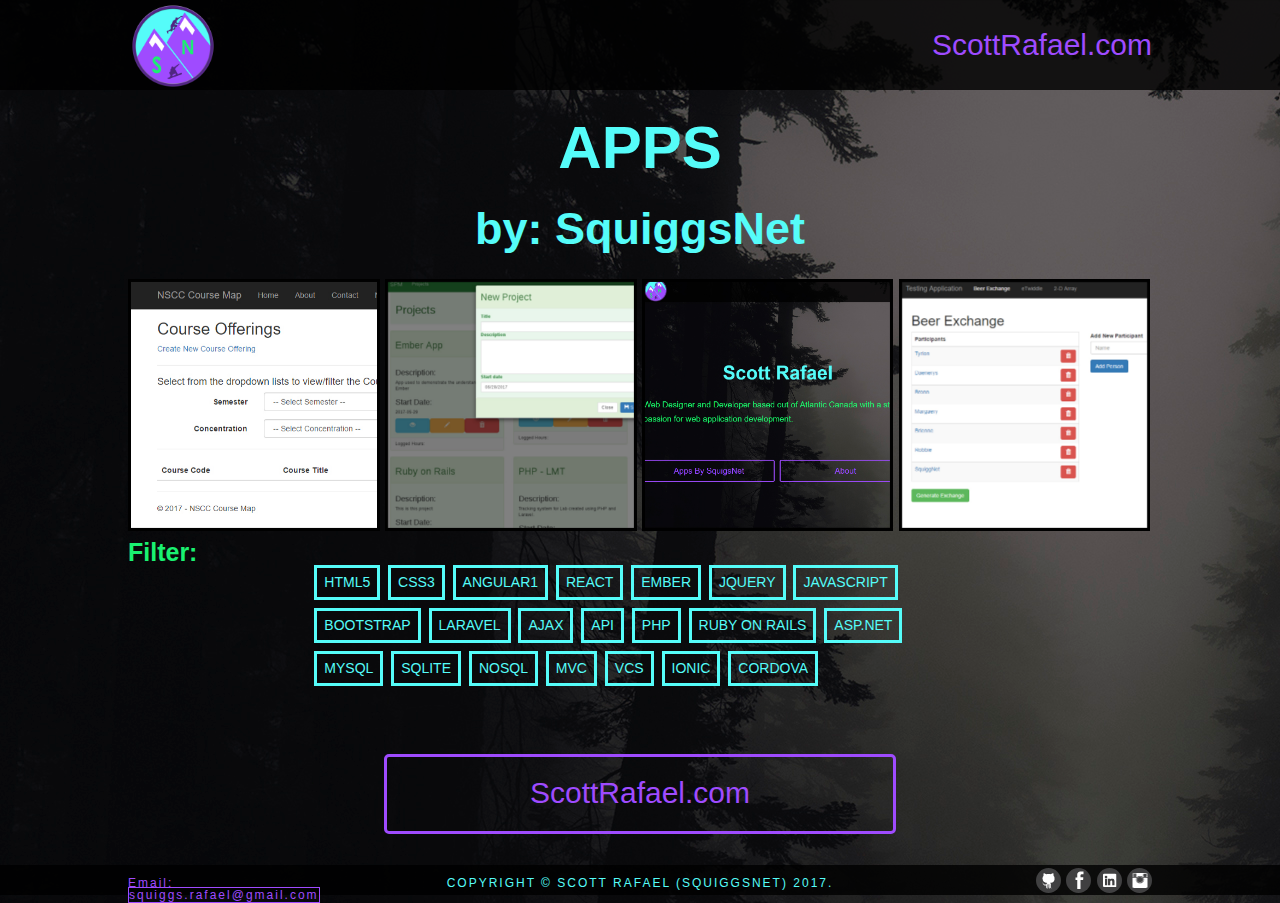
==== apps/index.html @ fa458258 "Apps.squiggs.net on track" ====
<!doctype html>
<html class="no-js" lang="en-CA">
    <head>
        <meta charset="utf-8">
        <meta http-equiv="x-ua-compatible" content="ie=edge">
        <title>Scott Rafael - SquiggsNet</title>
        <meta name="description" content="portfolio web application development design atlantic canada squiggsnet">
        <meta name="viewport" content="width=device-width, initial-scale=1">
        <!--        insert fonts here           -->
        <link rel="stylesheet" href="css/normalize.css">
        <link rel="stylesheet" href="css/styles.css">
		
		<script src="js/vendor/jquery-1.12.0.min.js"></script>
        <script src="js/vendor/modernizr-2.8.3.min.js"></script>
    </head>
    <body class="whole">
        <!--[if lt IE 8]>
            <p class="browserupgrade">You are using an <strong>outdated</strong> browser. Please <a href="http://browsehappy.com/">upgrade your browser</a> to improve your experience.</p>
        <![endif]-->

        <!-- Add your site or application content here -->
        <div class="wrapper">
			<header id="homeHead" class="whole">
				<div id="topNav" class="whole">
					<div class="content">
						<div id="logo"><a href="index.html"><img src="images/SquiggsNet_Logo.png"></a></div>
						<nav class="head">
							<ul>
								<li class="last"><a href="http://portfolio.scottrafael.com/">ScottRafael.com</a></li>
							 </ul>
						</nav>
					</div>
				</div>
			</header>
		
			<section class="content">
				<div class="whole">
					<h1>APPS</h1>
					<h2>by: SquiggsNet</h2>

					<div class="app_screenshot">
						<img class="ss html5 angular1 jquery bootstrap api asp mysql mvc vcs ionic cordova" src="images/nscc_course_map_app.jpg" alt="NSCC Course Map App Screenshot">
							<div class="app_text whole">
								<h1>NSCC Course Map App</h1>
								<form action="http://scottrafaelnscccoursemap.azurewebsites.net">
									<button type="submit">App</button>
								</form>
								<form action="#">
									<button type="submit">Code</button>
								</form>
								<form action="course_map.html">
									<button type="submit">About</button>
								</form>
							</div>
					</div>

					<div class="app_screenshot">
						<img class="ss html5 css3 jquery bootstrap ruby sqlite mvc" src="images/project_management_app.jpg" alt="Project Management App Screenshot">
							<div class="app_text whole">
								<h1>Project Management App</h1>
								<form action="http://spm.squiggs.net">
									<button type="submit">App</button>
								</form>
								<form action="#">
									<button type="submit">Code</button>
								</form>
								<form action="project_manager.html">
									<button type="submit">About</button>
								</form>
							</div>
					</div>

					<div class="app_screenshot">
						<img class="ss html5 css3 jquery vcs" src="images/portfolio_app.jpg" alt="Portfolio Screenshot">
							<div class="app_text whole">
								<h1>Portfolio - Scott Rafael</h1>
								<form action="http://portfolio.scottrafael.com">
									<button type="submit">App</button>
								</form>
								<form action="https://github.com/SquiggsNet/Portfolio">
									<button type="submit">Code</button>
								</form>
								<form action="portfolio.html">
									<button type="submit">About</button>
								</form>
							</div>
					</div>

					<div class="app_screenshot no_marg">
						<img class="ss html5 ember jquery bootstrap nosql vcs" src="images/ember_test_app.jpg" alt="Ember Test App Screenshot">
							<div class="app_text whole">
								<h1>Concept Test App</h1>
								<form action="http://test.squiggs.net/">
									<button type="submit">App</button>
								</form>							
								<form action="https://github.com/SquiggsNet/testApp">	
									<button type="submit">Code</button>
								</form>
								<form action="ember_test.html">
									<button type="submit">About</button>
								</form>
							</div>
					</div>

					<div>
						<h3>Filter:</h3>
						<ul id="filter">
							<li id="html5">HTML5</li>
							<li id="css3">CSS3</li>
							<li id="angular1">ANGULAR1</li>
							<li id="react">REACT</li>
							<li id="ember">EMBER</li>
							<li id="jquery">JQUERY</li>
							<li id="javascript">JAVASCRIPT</li>
							<li id="bootstrap">BOOTSTRAP</li>
							<li id="laravel">LARAVEL</li>
							<li id="ajax">AJAX</li>
							<li id="api">API</li>
							<li id="php">PHP</li>
							<li id="rubyrails">RUBY ON RAILS</li>
							<li id="asp">ASP.NET</li>
							<li id="mysql">MYSQL</li>
							<li id="sqlite">SQLITE</li>
							<li id="nosql">NOSQL</li>
							<li id="mvc">MVC</li>
							<li id="vcs">VCS</li>
							<li id="ionic">IONIC</li>
							<li id="cordova">CORDOVA</li>
						</ul>
					</div>
				</div>
				<div id="buttons">
					<form action="http://portfolio.scottrafael.com/">
						<button type="submit" class="whole">ScottRafael.com</button>
					</form>
				</div>
			</section>
		</div>
		<footer>
			<div  class="content">
				<div class="quarter" id="email">
					<p>Email: <a href="mailto:squiggs.rafael@gmail.com">squiggs.rafael@gmail.com</a></p>
				</div>

				<div class="half" id="copy">
					<p>COPYRIGHT &copy; SCOTT RAFAEL (SQUIGGSNET) 2017.</p>
				</div>

				<nav class="quarter last" id="sprites">
					<ul>
						<li class="github"><a href="https://github.com/SquiggsNet"><span>GitHub</span></a></li>
						<li class="facebook"><a href="https://www.facebook.com/Squiggs86"><span>Facebook</span></a></li>
						<li class="linkedin"><a href="https://www.linkedin.com/in/scott-rafael-90780a128"><span>LinkedIn</span></a></li>
						<li class="instagram"><a href="https://www.instagram.com/squiggsnet/?hl=en"><span>Instagram</span></a></li>
					</ul>
				</nav>
			</div>
		</footer>
		<script src="js/scripts.js"></script>			
    </body>
</html>
---- apps/css/styles.css ----
.whole, .half, .third, .third-x2, .quarter, .quarter-x3, .sixth, .twelveth{ 
	float:left;
	padding:0;
	margin: 0 2% 0 0;
} 

.last { margin-right:0;
		padding-right: 0 !important;} 
 
.whole { width: 100%; margin:0;} 

.half { width: 49%; } 
 
.third { width: 32%; } .third-x2 { width: 64%; } 
 
.quarter { width: 23.5%; } .quarter-x3 { width: 74.5% } 
 
.sixth { width: 15%; } .sixth-x5 { width: 83%; }

.twelveth { width: 5.4%; }

html, body {
	height: 100%;
	margin: 0;
}

body {    
	background: url(../images/bg_one.jpg);
    background-size: 2296px 1532px;
    background-repeat: no-repeat;
	background-color: rgb(17,17,17); 
	line-height: 1.75;
	font-size:30px;
    color: rgb(26,241,113);
}

.wrapper {
  min-height: calc(100vh - 35px);
}

footer{
  height: 35px;
}

.content{
	width: 80%; margin: 0 auto;
}

#logo img{
	float: left;
	width: 90px;
	padding-top: 15px;
}

#topNav{
    background-color: rgba(0,0,0,0.8);
    height: 90px;
    width: 100%;
}

nav.head{
    margin-top: -44px;
	text-align: right;
}

nav.head ul li {
	font-size: 30px;
   	display: inline-block;
   	list-style: none;
   	padding-right: 50px;	
   	padding-top:33px;
}

nav.head ul li a{
	color: rgb(159,75,255);
	transition: all .5s;
	text-decoration: none;
}

nav.head ul li a:hover{
	color: rgba(0,0,0,0.9);
	background-color: rgb(159,75,255);
	padding-top: 28px;
	padding-bottom: 28px;
	padding-left: 10px;
	padding-right: 10px;
}

nav.head li.icon {display: none;}

h1 {
	text-align: center;
	font-size: 60px;
	color: rgb(85,252,249);
	margin-top: 5px;
	margin-bottom: 0px;
}

h2{
	text-align: center;
	font-size: 45px;
	color: rgb(85,252,249);
	margin-top: -10px;
	margin-bottom: 10px;
}

h3 {
	font-size: 25px;
}

#buttons {
	margin: auto;
    width: 50%;
    padding: 10px;
}

button{
	background-color: transparent;
    transition: all .5s;
	color: rgb(159,75,255);
	height: 80px;
	border: solid rgb(159,75,255) 3px;
	border-radius: 5px;
	margin-top: 10px;
	margin-left: 25%;
}

button:hover{
	color: rgba(0,0,0,0.9);
	background-color: rgb(159,75,255);
}

.app_screenshot {
	position: relative;
	background-color: rgb(0,0,0);
	width: 24%;
	padding: 3px;
	margin: 0;
	margin-right: 0.5%;
	float: left;
}

.app_screenshot h1 {
	margin: -12% 20px 15% 20px;
	text-align: left;
	font-size: 13px;
}

.app_screenshot button{
	width: 50%;
	height: 50px;
	background-color: rgb(17,17,17);
}

.app_screenshot button:hover{
	color: rgba(0,0,0,0.9);
	background-color: rgb(159,75,255);
}

.ss {
	opacity: 1;
	display: block;
	width: 100%;
	height: auto;
	transition: .5s ease;
	backface-visibility: hidden;
}

.app_text {
	transition: .5s ease;
	opacity: 0;
	position: absolute;
	top: 50%;
	left: 50%;
	transform: translate(-50%, -50%);
	-ms-transform: translate(-50%, -50%);
	font-size: 20px;
}

.app_screenshot:hover .ss {
	opacity: 0.3;
}

.app_screenshot:hover .app_text {
	opacity: 1;
}

#filter {
	margin: auto;
	margin-top: -45px;
	margin-bottom: 50px;
    width: 64%;
    padding: 10px;
	font-size: 14px;
	line-height: 15px;
	color: rgb(85,252,249);
}

#filter li {
   	display: inline-block;
   	list-style: none;
   	padding: 7px;
	transition: all .5s;
	border: solid rgb(85,252,249) 3px;
	margin-left: 2px;
	margin-right: 2px;
	margin-bottom: 8px;
}

#filter li:hover {
	color: rgba(0,0,0,0.9);
	background-color: rgb(85,252,249);
}

/*#filter li a{
	color: rgb(159,75,255);
	transition: all .5s;
	text-decoration: none;
}*/

/*#filter li a:hover{
	color: rgba(0,0,0,0.9);
	background-color: rgb(159,75,255);
	padding-top: 28px;
	padding-bottom: 28px;
	padding-left: 10px;
	padding-right: 10px;
}*/

/*.app_screenshot {
	width: 300px;
	height: 300px;
}*/

.about p{
	margin-top: 0;
	font-size: 20px;
	padding: 0 20px 20px 20px; 
}

.about_info{
	background-color: rgba(0,0,0,0.7);
	border-radius: 10px;
	/*border: solid rgb(159,75,255) 1px;*/
}

#a_coding{
	display: none;
}

#a_squiggsnet{
	display: block;
}

#a_skills{
	display: none;
}

#a_interests{
	display: none;
}

#home_image {
	padding-top: 100px;
	float: right;
}

.about #buttons {
	margin-top: -100px;	
}

footer{
	background-color: rgba(0,0,0,0.8);
	height: 30px;
	font-size: 12px;
	letter-spacing: 2px;
    line-height: 1;
}

#email a {
	color: rgb(159,75,255);
	text-decoration: none;
	border: solid rgb(159,75,255) 1px;
}

#email a:hover {
	color: rgba(0,0,0,0.9);
	background-color: rgb(159,75,255);
}

#email {
	color: rgb(159,75,255);
	float: left;
}

#copy{
	color: rgb(85,252,249);
	text-align:center;
}

#email > p, #copy > p {
	margin-bottom: 0;
}

footer nav{
	float: right !important;
    padding: 0;
    margin: 0 !important;
    padding-left: 0px;
}

footer nav ul{
	float: right;
	margin-top: 0;
    padding-top: 2.5px;
	margin-bottom: 0;
}

footer nav ul li {
   display: block;
   list-style:none;
    line-height: 2.5;
}

#sprites li { 
	width: 25px;
	height: 25px;
	display: inline-block;
	background-color: #eee;
	background-image: url(../images/social_icons.png);
	background-repeat: no-repeat;
	-webkit-border-radius: 42px;
	-moz-border-radius: 42px;
	border-radius: 42px; 
}

#sprites li span{
	visibility: hidden;
}

.github{background-position: -75px -7px;}
.github:hover{background-position: -75px -41px;}
.github:active{background-position: -75px -41px;}

.facebook{background-position: -40px -7px;}
.facebook:hover{background-position: -40px -41px;}
.facebook:active{background-position: -40px -41px;}

.linkedin{background-position: -109px -7px;}
.linkedin:hover{background-position: -109px -41px;}
.linkedin:active{background-position: -109px -41px;}

.instagram{background-position: -6.5px -7px;}
.instagram:hover{background-position: -6.5px -41px;}
.instagram:active{background-position: -6.5px -41px;}

.no_marg {
	margin: 0px;
}
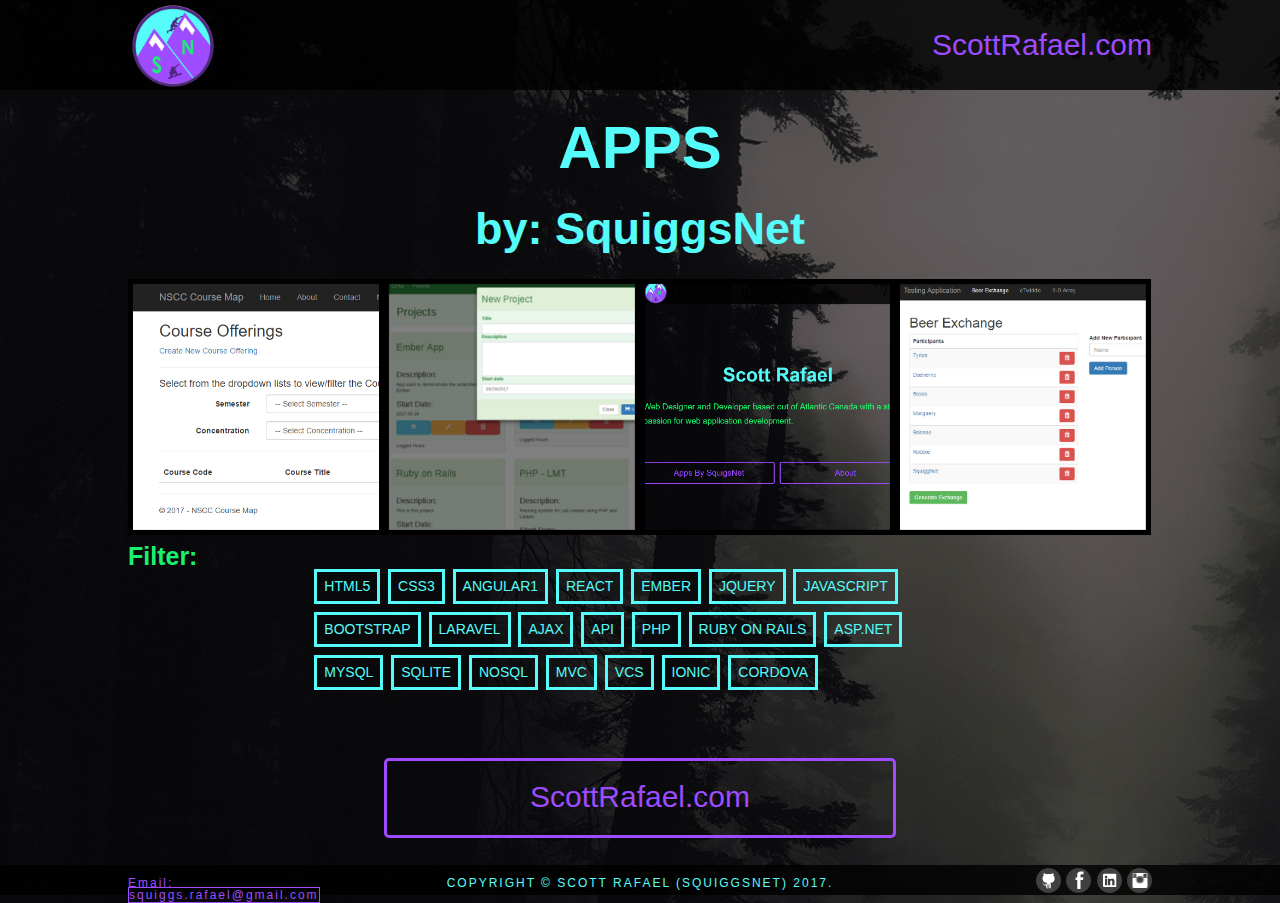
==== commit 6486fc74: "home page done - needs font and responsive." ====
--- a/apps/index.html
+++ b/apps/index.html
@@ -26,7 +26,7 @@
 						<div id="logo"><a href="index.html"><img src="images/SquiggsNet_Logo.png"></a></div>
 						<nav class="head">
 							<ul>
-								<li class="last"><a href="http://portfolio.scottrafael.com/">ScottRafael.com</a></li>
+								<li class="last"><a href="http://scottrafael.com/">ScottRafael.com</a></li>
 							 </ul>
 						</nav>
 					</div>
@@ -74,7 +74,7 @@
 						<img class="ss html5 css3 jquery vcs" src="images/portfolio_app.jpg" alt="Portfolio Screenshot">
 							<div class="app_text whole">
 								<h1>Portfolio - Scott Rafael</h1>
-								<form action="http://portfolio.scottrafael.com">
+								<form action="http://scottrafael.com">
 									<button type="submit">App</button>
 								</form>
 								<form action="https://github.com/SquiggsNet/Portfolio">
@@ -130,7 +130,7 @@
 					</div>
 				</div>
 				<div id="buttons">
-					<form action="http://portfolio.scottrafael.com/">
+					<form action="http://scottrafael.com/">
 						<button type="submit" class="whole">ScottRafael.com</button>
 					</form>
 				</div>
--- a/apps/css/styles.css
+++ b/apps/css/styles.css
@@ -134,9 +134,9 @@
 	position: relative;
 	background-color: rgb(0,0,0);
 	width: 24%;
-	padding: 3px;
+	padding: 5px;
 	margin: 0;
-	margin-right: 0.5%;
+	margin-right: 0;
 	float: left;
 }
 
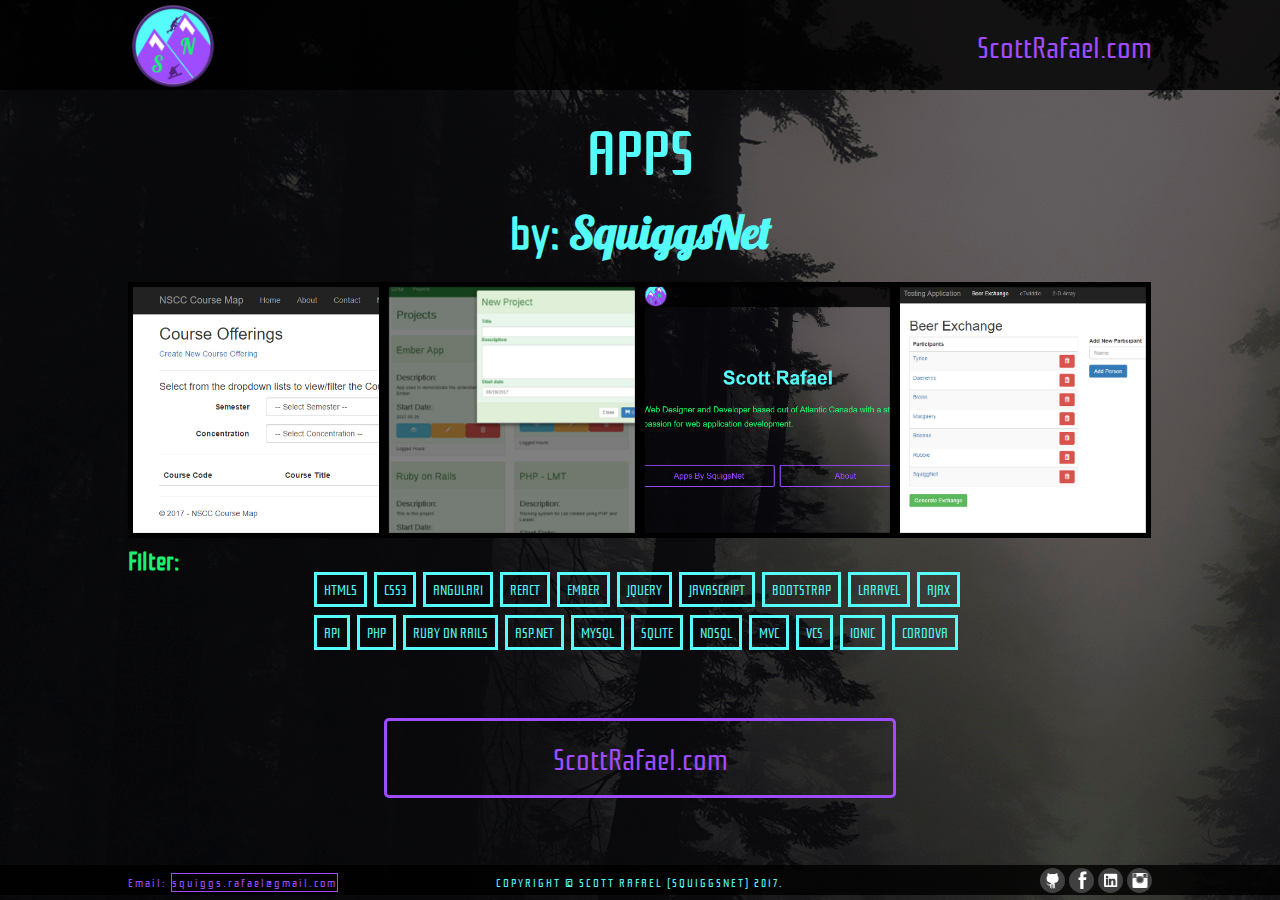
==== commit 499c4580: "rev 1 complete (needs mobile styling)" ====
--- a/apps/index.html
+++ b/apps/index.html
@@ -7,6 +7,7 @@
         <meta name="description" content="portfolio web application development design atlantic canada squiggsnet">
         <meta name="viewport" content="width=device-width, initial-scale=1">
         <!--        insert fonts here           -->
+		<link href="https://fonts.googleapis.com/css?family=Lobster|Rationale" rel="stylesheet">
         <link rel="stylesheet" href="css/normalize.css">
         <link rel="stylesheet" href="css/styles.css">
 		
@@ -36,7 +37,7 @@
 			<section class="content">
 				<div class="whole">
 					<h1>APPS</h1>
-					<h2>by: SquiggsNet</h2>
+					<h2>by: <span  class="by_SN">SquiggsNet</span></h2>
 
 					<div class="app_screenshot">
 						<img class="ss html5 angular1 jquery bootstrap api asp mysql mvc vcs ionic cordova" src="images/nscc_course_map_app.jpg" alt="NSCC Course Map App Screenshot">
--- a/apps/css/styles.css
+++ b/apps/css/styles.css
@@ -32,6 +32,11 @@
 	line-height: 1.75;
 	font-size:30px;
     color: rgb(26,241,113);
+  font-family: 'Rationale', sans-serif;
+}
+
+.by_SN{
+  font-family: 'Lobster', cursive;
 }
 
 .wrapper {
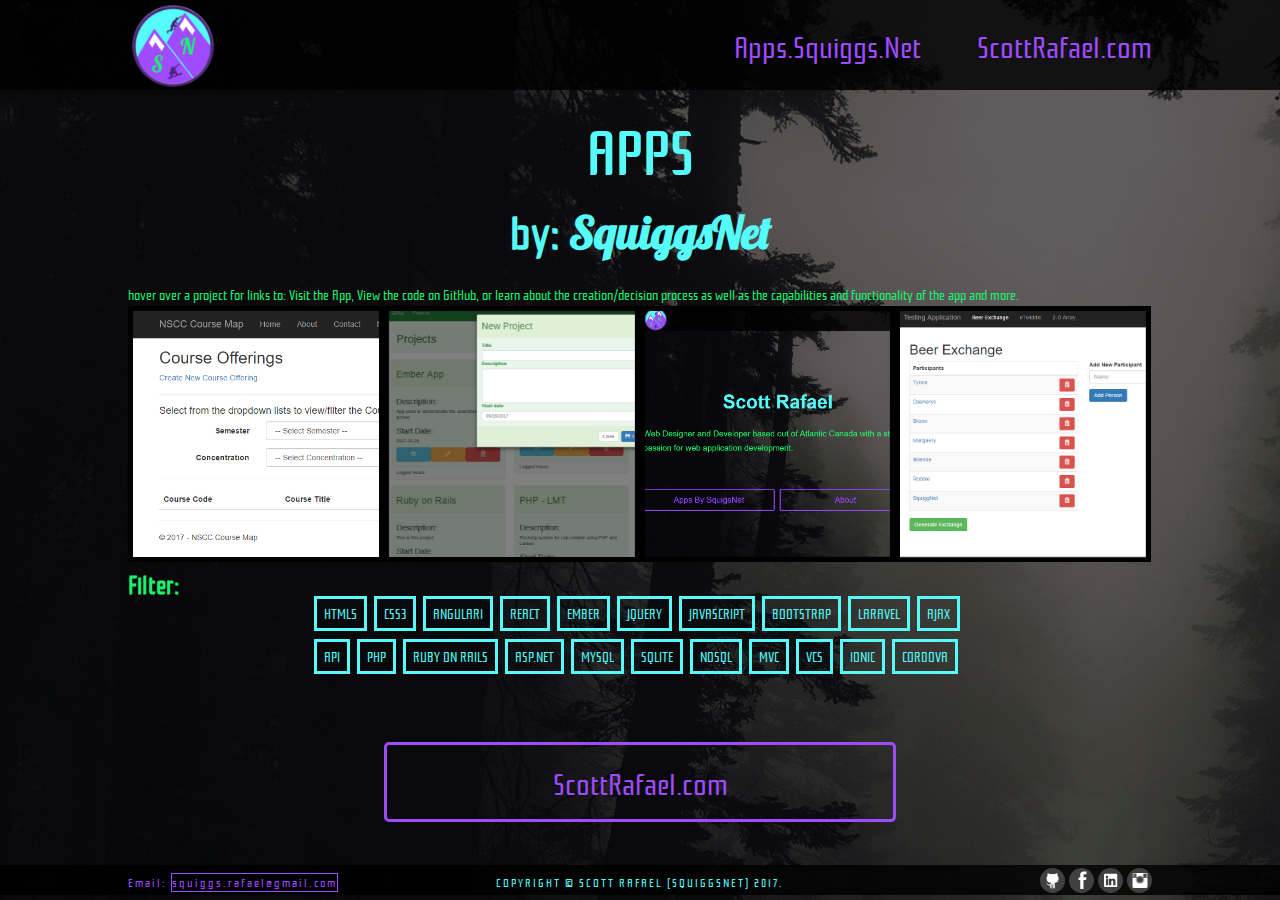
==== commit f90cfb1b: "added code for google analytics" ====
--- a/apps/index.html
+++ b/apps/index.html
@@ -13,6 +13,17 @@
 		
 		<script src="js/vendor/jquery-1.12.0.min.js"></script>
         <script src="js/vendor/modernizr-2.8.3.min.js"></script>
+
+		<script>
+			(function(i,s,o,g,r,a,m){i['GoogleAnalyticsObject']=r;i[r]=i[r]||function(){
+			(i[r].q=i[r].q||[]).push(arguments)},i[r].l=1*new Date();a=s.createElement(o),
+			m=s.getElementsByTagName(o)[0];a.async=1;a.src=g;m.parentNode.insertBefore(a,m)
+			})(window,document,'script','https://www.google-analytics.com/analytics.js','ga');
+
+			ga('create', 'UA-102603759-2', 'auto');
+			ga('send', 'pageview');
+
+		</script>
     </head>
     <body class="whole">
         <!--[if lt IE 8]>
@@ -27,6 +38,7 @@
 						<div id="logo"><a href="index.html"><img src="images/SquiggsNet_Logo.png"></a></div>
 						<nav class="head">
 							<ul>
+								<li><a href="http://apps.squiggs.net/">Apps.Squiggs.Net</a></li>
 								<li class="last"><a href="http://scottrafael.com/">ScottRafael.com</a></li>
 							 </ul>
 						</nav>
@@ -38,6 +50,7 @@
 				<div class="whole">
 					<h1>APPS</h1>
 					<h2>by: <span  class="by_SN">SquiggsNet</span></h2>
+					<p class="disclaimer">hover over a project for links to: Visit the App, View the code on GitHub, or learn about the creation/decision process as well as the capabilities and functionality of the app and more.</p>
 
 					<div class="app_screenshot">
 						<img class="ss html5 angular1 jquery bootstrap api asp mysql mvc vcs ionic cordova" src="images/nscc_course_map_app.jpg" alt="NSCC Course Map App Screenshot">
@@ -46,7 +59,7 @@
 								<form action="http://scottrafaelnscccoursemap.azurewebsites.net">
 									<button type="submit">App</button>
 								</form>
-								<form action="#">
+								<form action="https://github.com/SquiggsNet/ASP.NETLessons/tree/master/ScottRafael_NSCCCourseMap">
 									<button type="submit">Code</button>
 								</form>
 								<form action="course_map.html">
@@ -62,7 +75,7 @@
 								<form action="http://spm.squiggs.net">
 									<button type="submit">App</button>
 								</form>
-								<form action="#">
+								<form action="https://github.com/SquiggsNet/ProjectManagement">
 									<button type="submit">Code</button>
 								</form>
 								<form action="project_manager.html">
--- a/apps/css/styles.css
+++ b/apps/css/styles.css
@@ -111,6 +111,11 @@
 
 h3 {
 	font-size: 25px;
+}
+
+.disclaimer {
+	margin: 0;
+	font-size: 14px;
 }
 
 #buttons {
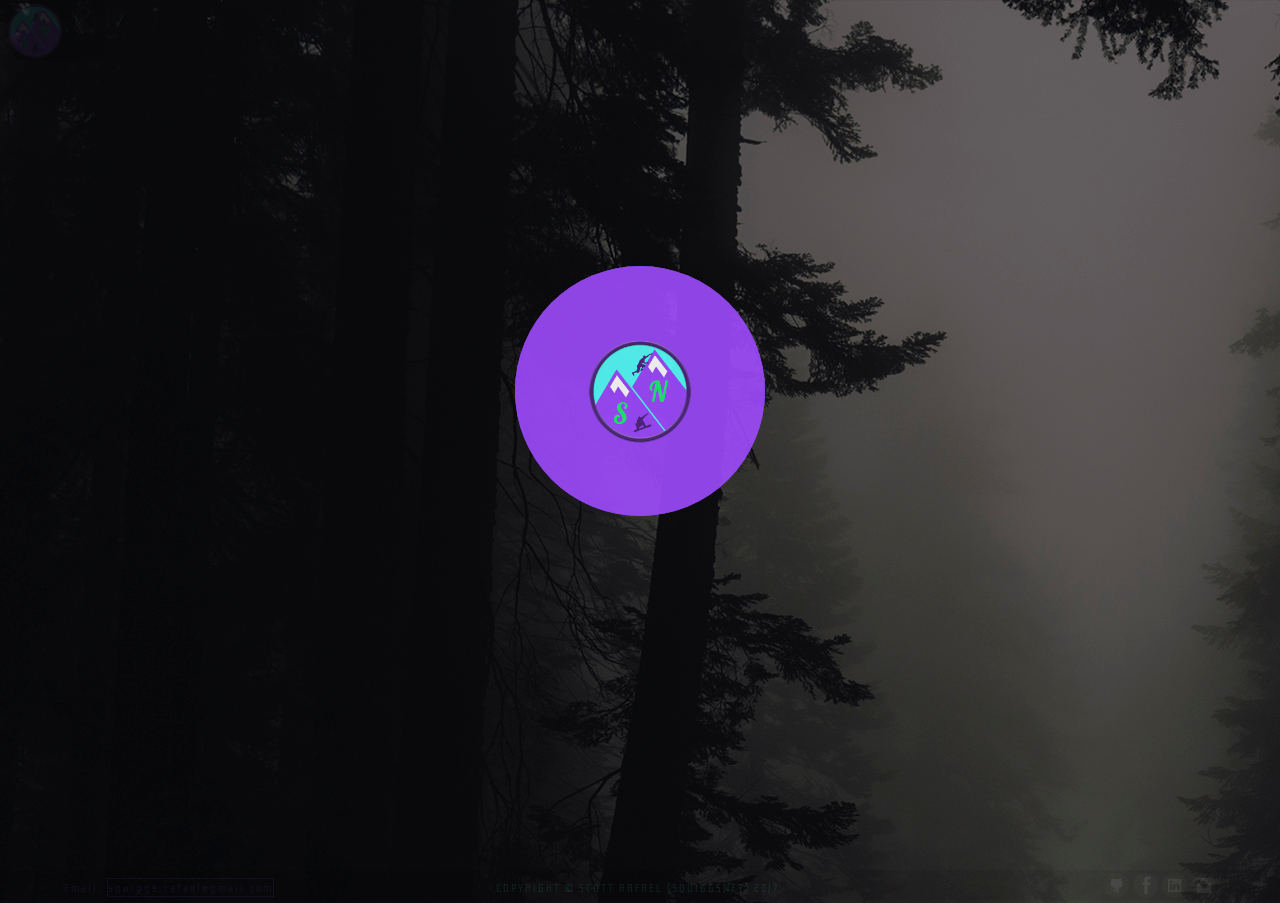
==== commit 28592044: "fixed minor issues with smaller screen sizes/ mobile" ====
--- a/apps/index.html
+++ b/apps/index.html
@@ -8,9 +8,12 @@
         <meta name="viewport" content="width=device-width, initial-scale=1">
         <!--        insert fonts here           -->
 		<link href="https://fonts.googleapis.com/css?family=Lobster|Rationale" rel="stylesheet">
-        <link rel="stylesheet" href="css/normalize.css">
-        <link rel="stylesheet" href="css/styles.css">
+        
+		<link rel="stylesheet" href="css/normalize.css">
+        <link rel="stylesheet" href="css/main_styles.css">
 		
+		<link rel="shortcut icon" href="images/SquiggsNet_Logo.png" type="image/x-icon" />
+
 		<script src="js/vendor/jquery-1.12.0.min.js"></script>
         <script src="js/vendor/modernizr-2.8.3.min.js"></script>
 
@@ -30,146 +33,156 @@
             <p class="browserupgrade">You are using an <strong>outdated</strong> browser. Please <a href="http://browsehappy.com/">upgrade your browser</a> to improve your experience.</p>
         <![endif]-->
 
-        <!-- Add your site or application content here -->
-        <div class="wrapper">
-			<header id="homeHead" class="whole">
-				<div id="topNav" class="whole">
-					<div class="content">
-						<div id="logo"><a href="index.html"><img src="images/SquiggsNet_Logo.png"></a></div>
-						<nav class="head">
-							<ul>
-								<li><a href="http://apps.squiggs.net/">Apps.Squiggs.Net</a></li>
-								<li class="last"><a href="http://scottrafael.com/">ScottRafael.com</a></li>
-							 </ul>
-						</nav>
+		<div class="wrapper" id="body">
+			<!-- Add your site or application content here -->
+			<div class="wrapper">
+				<header id="homeHead" class="whole">
+					<div id="topNav" class="whole">
+						<div class="content">
+							<div id="logo"><a href="index.html"><img src="images/SquiggsNet_Logo.png"></a></div>
+							<nav class="head">
+								<ul>
+									<li><a href="http://apps.squiggs.net/">Apps.Squiggs.Net</a></li>
+									<li class="last"><a href="http://scottrafael.com/">ScottRafael.com</a></li>
+								</ul>
+							</nav>
+						</div>
+					</div>
+				</header>
+			
+				<section class="content">
+					<div class="whole">
+						<h1>APPS</h1>
+						<h2>by: <span  class="by_SN">SquiggsNet</span></h2>
+						<p class="disclaimer desktop">*hover over a project for links to: Visit the App, View the code on GitHub, or learn about the creation/decision process as well as the capabilities/functionality of the app and more.</p>
+						<p class="disclaimer mobile">*Swipe projects left or right to navigate through projects. Select a project to learn more, view code, or interact with the site itself.</p>
+
+						<div class="app_screenshot">
+							<img class="ss html5 angular1 jquery bootstrap api asp mysql mvc vcs ionic cordova" src="images/nscc_course_map_app.jpg" alt="NSCC Course Map App Screenshot">
+								<div class="app_text whole">
+									<h1>NSCC Course Map App</h1>
+									<form action="http://scottrafaelnscccoursemap.azurewebsites.net">
+										<button type="submit" class="desktop">App</button>
+									</form>
+									<form action="https://github.com/SquiggsNet/ASP.NETLessons/tree/master/ScottRafael_NSCCCourseMap">
+										<button type="submit" class="desktop">Code</button>
+									</form>
+									<form action="course_map.html">
+										<button type="submit">About</button>
+									</form>
+								</div>
+						</div>
+
+						<div class="app_screenshot">
+							<img class="ss html5 css3 jquery bootstrap ruby sqlite mvc" src="images/project_management_app.jpg" alt="Project Management App Screenshot">
+								<div class="app_text whole">
+									<h1>Project Management App</h1>
+									<form action="http://spm.squiggs.net">
+										<button type="submit" class="desktop">App</button>
+									</form>
+									<form action="https://github.com/SquiggsNet/ProjectManagement">
+										<button type="submit" class="desktop">Code</button>
+									</form>
+									<form action="project_manager.html">
+										<button type="submit">About</button>
+									</form>
+								</div>
+						</div>
+
+						<div class="app_screenshot">
+							<img class="ss html5 css3 jquery vcs" src="images/portfolio_app.jpg" alt="Portfolio Screenshot">
+								<div class="app_text whole">
+									<h1>Portfolio - Scott Rafael</h1>
+									<form action="http://scottrafael.com">
+										<button type="submit" class="desktop">App</button>
+									</form>
+									<form action="https://github.com/SquiggsNet/Portfolio">
+										<button type="submit" class="desktop">Code</button>
+									</form>
+									<form action="portfolio.html">
+										<button type="submit">About</button>
+									</form>
+								</div>
+						</div>
+
+						<div class="app_screenshot no_marg drop">
+							<img class="ss html5 ember jquery bootstrap nosql vcs" src="images/ember_test_app.jpg" alt="Ember Test App Screenshot">
+								<div class="app_text whole">
+									<h1>Concept Test App</h1>
+									<form action="http://test.squiggs.net/">
+										<button type="submit" class="desktop">App</button>
+									</form>							
+									<form action="https://github.com/SquiggsNet/testApp">	
+										<button type="submit" class="desktop">Code</button>
+									</form>
+									<form action="ember_test.html">
+										<button type="submit">About</button>
+									</form>
+								</div>
+						</div>
+
+						<div>
+							<h3>Filter:</h3>
+							<ul id="filter">
+								<li id="html5">HTML5</li>
+								<li id="css3">CSS3</li>
+								<li id="angular1">ANGULAR1</li>
+								<li id="react">REACT</li>
+								<li id="ember">EMBER</li>
+								<li id="jquery">JQUERY</li>
+								<li id="javascript">JAVASCRIPT</li>
+								<li id="bootstrap">BOOTSTRAP</li>
+								<li id="laravel">LARAVEL</li>
+								<li id="ajax">AJAX</li>
+								<li id="api">API</li>
+								<li id="php">PHP</li>
+								<li id="rubyrails">RUBY ON RAILS</li>
+								<li id="asp">ASP.NET</li>
+								<li id="mysql">MYSQL</li>
+								<li id="sqlite">SQLITE</li>
+								<li id="nosql">NOSQL</li>
+								<li id="mvc">MVC</li>
+								<li id="vcs">VCS</li>
+								<li id="ionic">IONIC</li>
+								<li id="cordova">CORDOVA</li>
+							</ul>
+						</div>
+					</div>
+					<div id="buttons">
+						<form action="http://scottrafael.com/">
+							<button type="submit" class="whole" id="big_btn">ScottRafael.com</button>
+						</form>
+					</div>
+				</section>
+			</div>
+			<footer>
+				<div  class="content">
+					<div class="quarter" id="email">
+						<p>Email: <a href="mailto:squiggs.rafael@gmail.com">squiggs.rafael@gmail.com</a></p>
+					</div>
+					<nav class="quarter last" id="sprites">
+						<ul>
+							<li class="github"><a href="https://github.com/SquiggsNet"><span>GitHub</span></a></li>
+							<li class="facebook"><a href="https://www.facebook.com/Squiggs86"><span>Facebook</span></a></li>
+							<li class="linkedin"><a href="https://www.linkedin.com/in/scottrafael/"><span>LinkedIn</span></a></li>
+							<li class="instagram"><a href="https://www.instagram.com/squiggsnet/?hl=en"><span>Instagram</span></a></li>
+						</ul>
+					</nav>
+					<div class="half" id="copy">
+						<p>COPYRIGHT &copy; SCOTT RAFAEL (SQUIGGSNET) 2017.</p>
 					</div>
 				</div>
-			</header>
-		
-			<section class="content">
-				<div class="whole">
-					<h1>APPS</h1>
-					<h2>by: <span  class="by_SN">SquiggsNet</span></h2>
-					<p class="disclaimer">hover over a project for links to: Visit the App, View the code on GitHub, or learn about the creation/decision process as well as the capabilities and functionality of the app and more.</p>
-
-					<div class="app_screenshot">
-						<img class="ss html5 angular1 jquery bootstrap api asp mysql mvc vcs ionic cordova" src="images/nscc_course_map_app.jpg" alt="NSCC Course Map App Screenshot">
-							<div class="app_text whole">
-								<h1>NSCC Course Map App</h1>
-								<form action="http://scottrafaelnscccoursemap.azurewebsites.net">
-									<button type="submit">App</button>
-								</form>
-								<form action="https://github.com/SquiggsNet/ASP.NETLessons/tree/master/ScottRafael_NSCCCourseMap">
-									<button type="submit">Code</button>
-								</form>
-								<form action="course_map.html">
-									<button type="submit">About</button>
-								</form>
-							</div>
-					</div>
-
-					<div class="app_screenshot">
-						<img class="ss html5 css3 jquery bootstrap ruby sqlite mvc" src="images/project_management_app.jpg" alt="Project Management App Screenshot">
-							<div class="app_text whole">
-								<h1>Project Management App</h1>
-								<form action="http://spm.squiggs.net">
-									<button type="submit">App</button>
-								</form>
-								<form action="https://github.com/SquiggsNet/ProjectManagement">
-									<button type="submit">Code</button>
-								</form>
-								<form action="project_manager.html">
-									<button type="submit">About</button>
-								</form>
-							</div>
-					</div>
-
-					<div class="app_screenshot">
-						<img class="ss html5 css3 jquery vcs" src="images/portfolio_app.jpg" alt="Portfolio Screenshot">
-							<div class="app_text whole">
-								<h1>Portfolio - Scott Rafael</h1>
-								<form action="http://scottrafael.com">
-									<button type="submit">App</button>
-								</form>
-								<form action="https://github.com/SquiggsNet/Portfolio">
-									<button type="submit">Code</button>
-								</form>
-								<form action="portfolio.html">
-									<button type="submit">About</button>
-								</form>
-							</div>
-					</div>
-
-					<div class="app_screenshot no_marg">
-						<img class="ss html5 ember jquery bootstrap nosql vcs" src="images/ember_test_app.jpg" alt="Ember Test App Screenshot">
-							<div class="app_text whole">
-								<h1>Concept Test App</h1>
-								<form action="http://test.squiggs.net/">
-									<button type="submit">App</button>
-								</form>							
-								<form action="https://github.com/SquiggsNet/testApp">	
-									<button type="submit">Code</button>
-								</form>
-								<form action="ember_test.html">
-									<button type="submit">About</button>
-								</form>
-							</div>
-					</div>
-
-					<div>
-						<h3>Filter:</h3>
-						<ul id="filter">
-							<li id="html5">HTML5</li>
-							<li id="css3">CSS3</li>
-							<li id="angular1">ANGULAR1</li>
-							<li id="react">REACT</li>
-							<li id="ember">EMBER</li>
-							<li id="jquery">JQUERY</li>
-							<li id="javascript">JAVASCRIPT</li>
-							<li id="bootstrap">BOOTSTRAP</li>
-							<li id="laravel">LARAVEL</li>
-							<li id="ajax">AJAX</li>
-							<li id="api">API</li>
-							<li id="php">PHP</li>
-							<li id="rubyrails">RUBY ON RAILS</li>
-							<li id="asp">ASP.NET</li>
-							<li id="mysql">MYSQL</li>
-							<li id="sqlite">SQLITE</li>
-							<li id="nosql">NOSQL</li>
-							<li id="mvc">MVC</li>
-							<li id="vcs">VCS</li>
-							<li id="ionic">IONIC</li>
-							<li id="cordova">CORDOVA</li>
-						</ul>
-					</div>
-				</div>
-				<div id="buttons">
-					<form action="http://scottrafael.com/">
-						<button type="submit" class="whole">ScottRafael.com</button>
-					</form>
-				</div>
-			</section>
+			</footer>
 		</div>
-		<footer>
-			<div  class="content">
-				<div class="quarter" id="email">
-					<p>Email: <a href="mailto:squiggs.rafael@gmail.com">squiggs.rafael@gmail.com</a></p>
-				</div>
-
-				<div class="half" id="copy">
-					<p>COPYRIGHT &copy; SCOTT RAFAEL (SQUIGGSNET) 2017.</p>
-				</div>
-
-				<nav class="quarter last" id="sprites">
-					<ul>
-						<li class="github"><a href="https://github.com/SquiggsNet"><span>GitHub</span></a></li>
-						<li class="facebook"><a href="https://www.facebook.com/Squiggs86"><span>Facebook</span></a></li>
-						<li class="linkedin"><a href="https://www.linkedin.com/in/scott-rafael-90780a128"><span>LinkedIn</span></a></li>
-						<li class="instagram"><a href="https://www.instagram.com/squiggsnet/?hl=en"><span>Instagram</span></a></li>
-					</ul>
-				</nav>
+		<!--https://codepen.io/wuxifinger/pen/grjkBZ				-->
+		<div class="loader">
+			<div class="bounce1"></div>
+			<div class="bounce2"></div>
+			<div class="bounce3"></div>
+			<div class="logo">
+				<img src="images/SquiggsNet_Logo.png" alt="" />
 			</div>
-		</footer>
+		</div> 
 		<script src="js/scripts.js"></script>			
     </body>
 </html>
--- a/apps/css/main_styles.css
+++ b/apps/css/main_styles.css
@@ -0,0 +1,682 @@
+.whole, .half, .third, .third-x2, .quarter, .quarter-x3, .sixth, .twelveth{ 
+	float:left;
+	padding:0;
+	margin: 0 2% 0 0;
+} 
+
+.last { margin-right:0;
+		padding-right: 0 !important;} 
+ 
+.whole { width: 100%; margin:0;} 
+
+.half { width: 49%; } 
+ 
+.third { width: 32%; } .third-x2 { width: 64%; } 
+ 
+.quarter { width: 23.5%; } .quarter-x3 { width: 74.5% } 
+ 
+.sixth { width: 15%; } .sixth-x5 { width: 83%; }
+
+.twelveth { width: 5.4%; }
+
+html{
+	height: 100%;
+  box-sizing: border-box;
+	margin: 0;
+}
+
+body {
+	position: relative;
+	margin: 0;
+	min-height: 100%;
+	min-width: 360px;    
+	background: url(../images/bg_one.jpg);
+    background-size: 2296px 1532px;
+    background-repeat: no-repeat;
+	background-color: rgb(17,17,17); 
+	line-height: 1.75;
+	font-size:30px;
+    color: rgb(26,241,113);
+  	font-family: 'Rationale', sans-serif;
+}
+
+#body{
+  display: none; 
+}
+
+*,
+*:before,
+*:after {
+  box-sizing: inherit;
+}
+
+.by_SN{
+  font-family: 'Lobster', cursive;
+}
+
+footer{
+  position: absolute;
+  right: 0;
+  bottom: 0;
+  left: 0;
+}
+
+.content{
+	width: 80%; margin: 0 auto;
+	max-width: 1800px;
+	transition: all .5s;
+}
+
+#logo img{
+	float: left;
+	width: 90px;
+	padding-top: 15px;
+	transition: all .5s;
+}
+
+#topNav{
+    background-color: rgba(0,0,0,0.8);
+    height: 90px;
+    width: 100%;
+	transition: all .5s;
+}
+
+nav.head{
+    margin-top: -44px;
+	text-align: right;
+}
+
+nav.head ul li {
+	font-size: 30px;
+   	display: inline-block;
+   	list-style: none;
+   	padding-right: 50px;	
+   	padding-top:33px;
+}
+
+nav.head ul li a{
+	color: rgb(159,75,255);
+	font-weight: 600;
+	transition: all .5s;
+	text-decoration: none;
+}
+
+nav.head ul li a:hover{
+	color: rgba(0,0,0,0.9);
+	background-color: rgb(159,75,255);
+	padding-top: 28px;
+	padding-bottom: 28px;
+	padding-left: 10px;
+	padding-right: 10px;
+}
+
+nav.head li.icon {display: none;}
+
+.mobile{
+    display: none;
+  }
+
+h1 {
+	text-align: center;
+	font-size: 80px;
+	font-weight: 900;
+	letter-spacing: 2px;
+
+	color: rgb(85,252,249);
+	margin: 0;
+	transition: all .5s;
+}
+
+h2{
+	text-align: center;
+	font-size: 45px;
+	color: rgb(85,252,249);
+	margin: -50px 0 10px 0;
+	transition: all .5s;
+}
+
+h3 {
+	font-size: 25px;
+	transition: all .5s;
+}
+
+.disclaimer {
+	margin: 0;
+	font-size: 14px;
+	transition: all .5s;
+}
+
+#buttons {
+	margin: auto;
+    width: 50%;
+    padding: 10px;
+	transition: all .5s;
+}
+
+#big_btn{
+	margin-bottom: 50px;
+}
+
+button{
+	background-color: transparent;
+    transition: all .5s;
+	color: rgb(159,75,255);
+	height: 80px;
+	border: solid rgb(159,75,255) 3px;
+	border-radius: 5px;
+	margin-top: 10px;
+	margin-left: 25%;
+}
+
+button:hover{
+	color: rgba(0,0,0,0.9);
+	background-color: rgb(159,75,255);
+}
+
+.app_screenshot {
+	position: relative;
+	background-color: rgb(0,0,0);
+	width: 25%;
+	padding: 5px;
+	margin: 0;
+	float: left;
+}
+
+.app_screenshot h1 {
+	margin: -12% 20px 15% 20px;
+	text-align: left;
+	font-size: 13px;
+}
+
+.app_screenshot button{
+	width: 50%;
+	height: 50px;
+	background-color: rgb(17,17,17);
+}
+
+.app_screenshot button:hover{
+	color: rgba(0,0,0,0.9);
+	background-color: rgb(159,75,255);
+}
+
+.ss {
+	opacity: 1;
+	display: block;
+	width: 100%;
+	height: auto;
+	transition: .5s ease;
+	backface-visibility: hidden;
+}
+
+.app_text {
+	transition: .5s ease;
+	opacity: 0;
+	position: absolute;
+	top: 50%;
+	left: 50%;
+	transform: translate(-50%, -50%);
+	-ms-transform: translate(-50%, -50%);
+	font-size: 20px;
+}
+
+.app_screenshot:hover .ss {
+	opacity: 0.3;
+}
+
+.app_screenshot:hover .app_text {
+	opacity: 1;
+}
+
+#filter {
+	margin: auto;
+	margin-top: -45px;
+	margin-bottom: 50px;
+    width: 64%;
+    padding: 10px;
+	font-size: 14px;
+	line-height: 15px;
+	color: rgb(85,252,249);
+}
+
+#filter li {
+   	display: inline-block;
+   	list-style: none;
+   	padding: 7px;
+	transition: all .5s;
+	border: solid rgb(85,252,249) 3px;
+	margin-left: 2px;
+	margin-right: 2px;
+	margin-bottom: 8px;
+}
+
+#filter li:hover {
+	color: rgba(0,0,0,0.9);
+	background-color: rgb(85,252,249);
+}
+
+.about p{
+	margin-top: 0;
+	font-size: 20px;
+	padding: 0 20px 20px 20px; 
+}
+
+.about_info{
+	background-color: rgba(0,0,0,0.7);
+	border-radius: 10px;
+}
+
+#a_coding{
+	display: none;
+}
+
+#a_squiggsnet{
+	display: block;
+}
+
+#a_skills{
+	display: none;
+}
+
+#a_interests{
+	display: none;
+}
+
+#home_image {
+	padding-top: 100px;
+	float: right;
+}
+
+footer{
+	background-color: rgba(0,0,0,0.8);
+	height: 30px;
+	font-size: 12px;
+	letter-spacing: 2px;
+  line-height: 1;
+  transition: all .5s;
+}
+
+#email a {
+	color: rgb(159,75,255);
+	text-decoration: none;
+	border: solid rgb(159,75,255) 1px;
+}
+
+#email a:hover {
+	color: rgba(0,0,0,0.9);
+	background-color: rgb(159,75,255);
+}
+
+#email {
+	color: rgb(159,75,255);
+	float: left;
+  transition: all .5s;
+}
+
+#copy{
+	color: rgb(85,252,249);
+	text-align:center;
+  transition: all .5s;
+}
+
+#email > p, #copy > p {
+	margin-bottom: 0;
+}
+
+footer nav{
+	float: right !important;
+    padding: 0;
+    margin: 0 !important;
+    padding-left: 0px;
+}
+
+footer nav ul{
+	float: right;
+	margin-top: 0;
+  padding-top: 2.5px;
+	margin-bottom: 0;
+  transition: all .5s;
+}
+
+footer nav ul li {
+   display: block;
+   list-style:none;
+    line-height: 2.5;
+}
+/*start loader*/
+/*https://codepen.io/wuxifinger/pen/grjkBZ*/
+.loader {
+  width: 250px;
+  height: 250px;
+  position: relative;
+  margin: 200px auto;
+}
+.loader .logo {
+  width: 45%;
+  position: absolute;
+  left: 27.5%;
+  top: 27.5%;
+}
+.loader .logo img {
+  width: 100%;
+  z-index: 5;
+}
+
+.bounce1, .bounce2, .bounce3 {
+  width: 100%;
+  height: 100%;
+  border-radius: 50%;
+  background-color: rgb(159,75,255);
+  opacity: 0.7;
+  position: absolute;
+  top: 0;
+  left: 0;
+  -webkit-animation: spreadout 2.7s infinite ease-in-out;
+  animation: spreadout 2.7s infinite ease-in-out;
+}
+
+.bounce2 {
+  -webkit-animation-delay: -0.9s;
+  animation-delay: -0.9s;
+}
+
+.bounce3 {
+  -webkit-animation-delay: -1.8s;
+  animation-delay: -1.8s;
+}
+
+@-webkit-keyframes spreadout {
+  0% {
+    -webkit-transform: scale(0.3);
+  }
+  80% {
+    -webkit-transform: scale(1);
+  }
+  100% {
+    opacity: 0;
+  }
+}
+@keyframes spreadout {
+  0% {
+    -webkit-transform: scale(0.3);
+    transform: scale(0.3);
+  }
+  80% {
+    -webkit-transform: scale(1);
+    transform: scale(1);
+  }
+  100% {
+    opacity: 0;
+  }
+}
+/*end loader*/
+
+#sprites li { 
+	width: 25px;
+	height: 25px;
+	display: inline-block;
+	background-color: #eee;
+	background-image: url(../images/social_icons.png);
+	background-repeat: no-repeat;
+	-webkit-border-radius: 42px;
+	-moz-border-radius: 42px;
+	border-radius: 42px; 
+}
+
+#sprites li span{
+	visibility: hidden;
+}
+
+.github{background-position: -75px -7px;}
+.github:hover{background-position: -75px -41px;}
+.github:active{background-position: -75px -41px;}
+
+.facebook{background-position: -40px -7px;}
+.facebook:hover{background-position: -40px -41px;}
+.facebook:active{background-position: -40px -41px;}
+
+.linkedin{background-position: -109px -7px;}
+.linkedin:hover{background-position: -109px -41px;}
+.linkedin:active{background-position: -109px -41px;}
+
+.instagram{background-position: -6.5px -7px;}
+.instagram:hover{background-position: -6.5px -41px;}
+.instagram:active{background-position: -6.5px -41px;}
+
+.no_marg {
+	margin: 0px;
+}
+
+/*
+RESPONSIVE DESIGNS
+*/
+
+@media screen and (max-width: 1700px) {
+
+}
+
+@media screen and (max-width: 1600px) {
+  .content{
+	  width: 85%;
+  } 
+}
+
+@media screen and (max-width: 1450px) {
+
+  .content{
+	  width: 90%;
+  }
+
+  #logo img{
+    width: 60px;
+  } 
+
+  #topNav{
+    height: 60px;
+  }
+
+  nav.head ul li {
+	  font-size: 20px;
+   	padding-right: 50px;	
+   	padding-top:26px;
+  }
+
+  nav.head ul li a:hover{
+    padding-top: 18px;
+    padding-bottom: 18px;
+    padding-left: 10px;
+    padding-right: 10px;
+  }
+
+  h1{
+    font-size: 60px;
+  }
+
+  h2{
+	  font-size: 30px;
+	  margin: -35px 0 10px 0;
+  }
+
+  h3{
+	  font-size: 20px;
+  }
+
+  p{
+    font-size: 20px;
+  }
+
+  footer p{
+    font-size: 12px;
+  }
+}
+
+@media screen and (max-width: 1250px) {
+
+	#logo img{
+		width: 45px;
+	} 
+
+	#topNav{
+		height: 45px;
+	}
+
+	nav.head ul li {
+		font-size: 18px;
+		padding-right: 30px;	
+		padding-top:20px;
+	}
+
+	nav.head ul li a:hover{
+		padding-top: 12px;
+		padding-bottom: 12px;
+		padding-left: 10px;
+		padding-right: 10px;
+	}
+
+	.app_screenshot {
+		padding: 4px;
+	}
+
+	.app_screenshot h1 {
+		margin: 0 20px 0 20px;
+	}
+
+	/*.app_screenshot button{
+		width: 50%;
+		height: 50px;
+		background-color: rgb(17,17,17);
+	}
+
+	.app_screenshot button:hover{
+		color: rgba(0,0,0,0.9);
+		background-color: rgb(159,75,255);
+	}
+
+	.ss {
+		opacity: 1;
+		display: block;
+		width: 100%;
+		height: auto;
+		transition: .5s ease;
+		backface-visibility: hidden;
+	}
+
+	.app_text {
+		transition: .5s ease;
+		opacity: 0;
+		position: absolute;
+		top: 50%;
+		left: 50%;
+		transform: translate(-50%, -50%);
+		-ms-transform: translate(-50%, -50%);
+		font-size: 20px;
+	}
+*/
+}
+
+@media screen and (max-width: 1100px) {
+  .mobile{
+    display: block;
+  }
+
+  .desktop{
+	  display: none;
+  }
+}
+
+@media screen and (max-width: 1000px) {
+
+  h1{
+    font-size: 40px;
+  }
+
+  p{
+    font-size: 18px;
+  }
+
+  .app_screenshot {
+		width: 33.3%;
+	}
+
+	.drop{
+		display: none;
+	}
+	
+	#big_btn{
+		 margin-bottom: 110px;;
+	}
+
+  footer{
+    height: 90px;
+    font-size: 12px;
+  }
+
+  #email {
+    width:100%;
+    text-align: center;
+  }
+  #copy{
+    width:100%;
+  }
+
+  #sprites{
+    width: 100%;
+    transition: all .5s;
+  }
+
+  footer nav ul{
+    margin-top: 10px;
+    float: none;
+    text-align: center;
+  }
+}
+
+@media screen and (max-width: 800px) {
+
+  /*h1{
+    margin-bottom: 50px;
+  }*/
+
+  /*#main_content{
+    width: 100%;
+    position: relative;
+    top: -10px;
+    height: 200px;
+  }
+
+  #buttons {
+    position: relative;
+    margin: 200px 0 110px 0;
+  }*/
+}
+
+@media screen and (max-width: 600px) {
+
+  nav.head ul li {
+   	padding-right: 10px;	
+  }
+
+  nav.head ul li a:hover{
+    padding-left: 2px;
+    padding-right: 2px;
+  }
+
+   #home_image{
+    width: 300px;
+  }
+
+   #main_content{
+    top: -10px;
+   }
+
+  .primary_btn{
+    width: 100%;
+  }
+
+  #app_btn{
+    margin-bottom: 15px;
+  }
+
+  #buttons {
+    margin: 115px 0 110px 0;
+  }
+}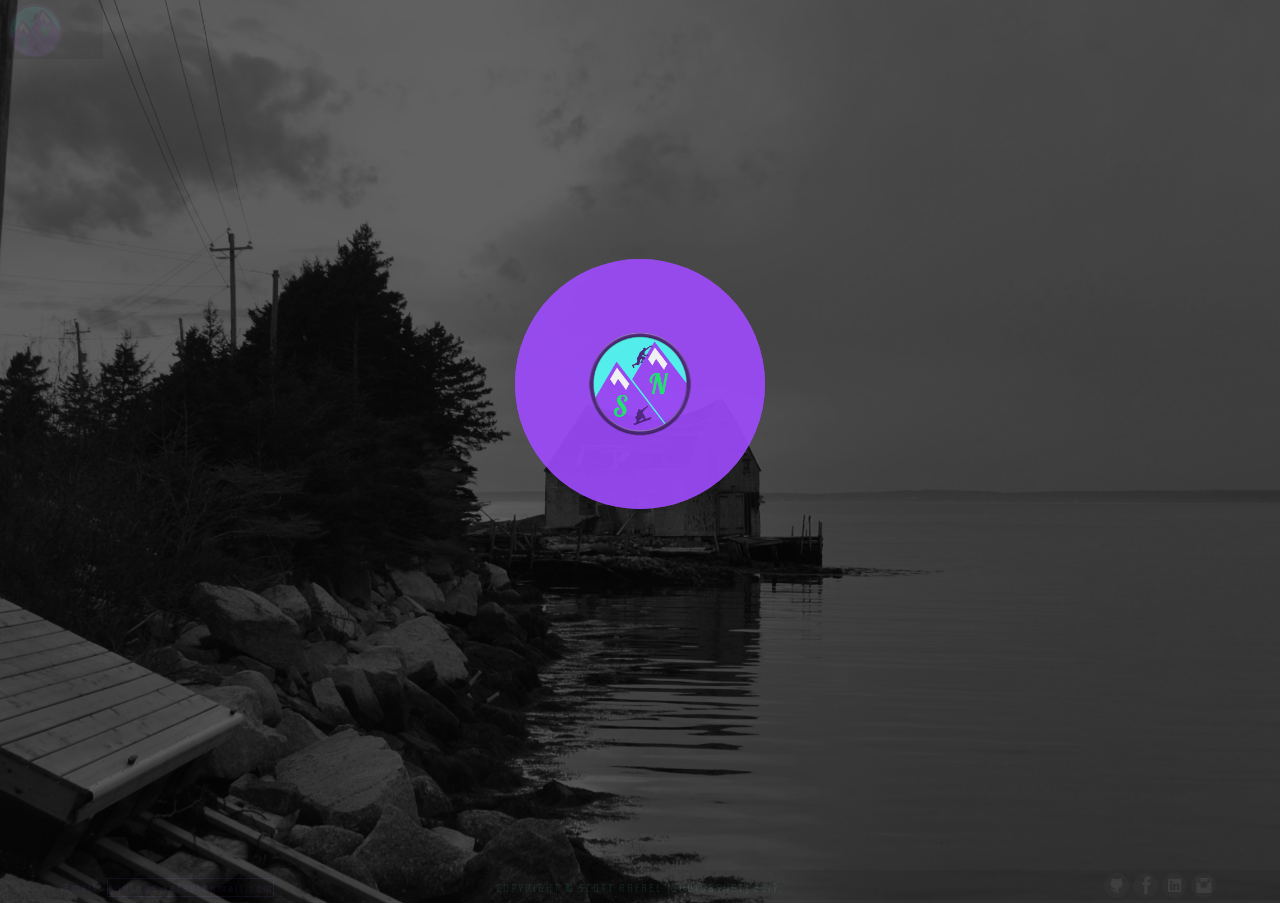
==== commit 559b6a92: "reformatted layout, started inorperating more projects" ====
--- a/apps/index.html
+++ b/apps/index.html
@@ -51,108 +51,263 @@
 				</header>
 			
 				<section class="content">
-					<div class="whole">
+					<div class="main">
 						<h1>APPS</h1>
 						<h2>by: <span  class="by_SN">SquiggsNet</span></h2>
-						<p class="disclaimer desktop">*hover over a project for links to: Visit the App, View the code on GitHub, or learn about the creation/decision process as well as the capabilities/functionality of the app and more.</p>
-						<p class="disclaimer mobile">*Swipe projects left or right to navigate through projects. Select a project to learn more, view code, or interact with the site itself.</p>
-
-						<div class="app_screenshot">
-							<img class="ss html5 angular1 jquery bootstrap api asp mysql mvc vcs ionic cordova" src="images/nscc_course_map_app.jpg" alt="NSCC Course Map App Screenshot">
-								<div class="app_text whole">
-									<h1>NSCC Course Map App</h1>
+						<!--<p class="disclaimer mobile">*Swipe projects left or right to navigate through projects. Select a project to learn more, view code, or interact with the site itself.</p>-->
+						<div class="screenshot_container">
+							<div class="app_screenshot">
+								<img class="ss bootstrap css3 html5 jquery laravel mvc mysql php vcs" src="images/lab_management_app.jpg" id="lab" alt="Laboratory Management App Screenshot">
+								<div class="app_text whole">
+									<form action="http://lmt.squiggs.net/">
+										<button type="submit">App</button>
+									</form>							
+									<form action="https://github.com/SquiggsNet/LabManApp">	
+										<button type="submit">Code</button>
+									</form>
+									<!--<form action="#">
+										<button type="submit">About</button>
+									</form>-->
+								</div>
+							</div>
+							<div class="app_screenshot">
+								<img class="ss html5 angular1 jquery bootstrap api asp mysql mvc vcs ionic cordova" src="images/nscc_course_map_app.jpg" id="course_map" alt="NSCC Course Map App Screenshot">
+								<div class="app_text whole">
 									<form action="http://scottrafaelnscccoursemap.azurewebsites.net">
-										<button type="submit" class="desktop">App</button>
+										<button type="submit">App</button>
 									</form>
 									<form action="https://github.com/SquiggsNet/ASP.NETLessons/tree/master/ScottRafael_NSCCCourseMap">
-										<button type="submit" class="desktop">Code</button>
-									</form>
-									<form action="course_map.html">
-										<button type="submit">About</button>
-									</form>
-								</div>
-						</div>
-
-						<div class="app_screenshot">
-							<img class="ss html5 css3 jquery bootstrap ruby sqlite mvc" src="images/project_management_app.jpg" alt="Project Management App Screenshot">
-								<div class="app_text whole">
-									<h1>Project Management App</h1>
+										<button type="submit">Code</button>
+									</form>
+									<!--<form action="#">
+										<button type="submit">About</button>
+									</form>-->
+								</div>
+							</div>
+							<div class="app_screenshot">
+								<img class="ss html5 css3 jquery bootstrap rubyrails sqlite mvc" src="images/project_management_app.jpg" id="project_man" alt="Project Management App Screenshot">
+								<div class="app_text whole">
 									<form action="http://spm.squiggs.net">
-										<button type="submit" class="desktop">App</button>
+										<button type="submit">App</button>
 									</form>
 									<form action="https://github.com/SquiggsNet/ProjectManagement">
-										<button type="submit" class="desktop">Code</button>
-									</form>
-									<form action="project_manager.html">
-										<button type="submit">About</button>
-									</form>
-								</div>
-						</div>
-
-						<div class="app_screenshot">
-							<img class="ss html5 css3 jquery vcs" src="images/portfolio_app.jpg" alt="Portfolio Screenshot">
-								<div class="app_text whole">
-									<h1>Portfolio - Scott Rafael</h1>
+										<button type="submit">Code</button>
+									</form>
+									<!--<form action="#">
+										<button type="submit">About</button>
+									</form>-->
+								</div>
+							</div>
+							<div class="app_screenshot">
+								<img class="ss css3 html5 javascript vcs" src="images/mastermind_app.jpg" id="mastermind" alt="Mastermind Game Screenshot">
+								<div class="app_text whole">
+									<form action="http://mastermind.squiggs.net">
+										<button type="submit">App</button>
+									</form>
+									<form action="https://github.com/SquiggsNet/Mastermind">
+										<button type="submit">Code</button>
+									</form>
+									<!--<form action="#">
+										<button type="submit">About</button>
+									</form>-->
+								</div>
+							</div>
+							<div class="app_screenshot">
+								<img class="ss html5 css3 jquery vcs" src="images/portfolio_app.jpg" id="portfolio" alt="Portfolio Screenshot">
+								<div class="app_text whole">
 									<form action="http://scottrafael.com">
-										<button type="submit" class="desktop">App</button>
+										<button type="submit">App</button>
 									</form>
 									<form action="https://github.com/SquiggsNet/Portfolio">
-										<button type="submit" class="desktop">Code</button>
-									</form>
-									<form action="portfolio.html">
-										<button type="submit">About</button>
-									</form>
-								</div>
-						</div>
-
-						<div class="app_screenshot no_marg drop">
-							<img class="ss html5 ember jquery bootstrap nosql vcs" src="images/ember_test_app.jpg" alt="Ember Test App Screenshot">
-								<div class="app_text whole">
-									<h1>Concept Test App</h1>
+										<button type="submit">Code</button>
+									</form>
+									<!--<form action="#">
+										<button type="submit">About</button>
+									</form>-->
+								</div>
+							</div>
+							<div class="app_screenshot">
+								<img class="ss html5 ember jquery bootstrap nosql vcs" src="images/ember_test_app.jpg" id="test_app" alt="Ember Test App Screenshot">
+								<div class="app_text whole">
 									<form action="http://test.squiggs.net/">
-										<button type="submit" class="desktop">App</button>
+										<button type="submit">App</button>
 									</form>							
 									<form action="https://github.com/SquiggsNet/testApp">	
-										<button type="submit" class="desktop">Code</button>
-									</form>
-									<form action="ember_test.html">
-										<button type="submit">About</button>
-									</form>
-								</div>
-						</div>
-
-						<div>
-							<h3>Filter:</h3>
-							<ul id="filter">
-								<li id="html5">HTML5</li>
-								<li id="css3">CSS3</li>
-								<li id="angular1">ANGULAR1</li>
-								<li id="react">REACT</li>
-								<li id="ember">EMBER</li>
-								<li id="jquery">JQUERY</li>
-								<li id="javascript">JAVASCRIPT</li>
-								<li id="bootstrap">BOOTSTRAP</li>
-								<li id="laravel">LARAVEL</li>
-								<li id="ajax">AJAX</li>
-								<li id="api">API</li>
-								<li id="php">PHP</li>
-								<li id="rubyrails">RUBY ON RAILS</li>
-								<li id="asp">ASP.NET</li>
-								<li id="mysql">MYSQL</li>
-								<li id="sqlite">SQLITE</li>
-								<li id="nosql">NOSQL</li>
-								<li id="mvc">MVC</li>
-								<li id="vcs">VCS</li>
-								<li id="ionic">IONIC</li>
-								<li id="cordova">CORDOVA</li>
-							</ul>
+										<button type="submit">Code</button>
+									</form>
+									<!--<form action="#">
+										<button type="submit">About</button>
+									</form>-->
+								</div>
+							</div>
+							<div class="app_screenshot">
+								<img class="ss ajax bootstrap css3 html5 jquery nosql vcs" src="images/image_gallery_app.jpg" id="image_gallery" alt="Image Gallery App Screenshot">
+								<div class="app_text whole">
+									<form action="http://imagegallery.squiggs.net/">
+										<button type="submit">App</button>
+									</form>							
+									<form action="https://github.com/SquiggsNet/RIA-Gallery">	
+										<button type="submit">Code</button>
+									</form>
+									<!--<form action="#">
+										<button type="submit">About</button>
+									</form>-->
+								</div>
+							</div>
+							<div class="app_screenshot">
+								<img class="ss ajax bootstrap css3 html5  jquery nosql vcs" src="images/single_page_blogger.jpg" id="single_page_blog" alt="Single Page Blogger App Screenshot">
+								<div class="app_text whole">
+									<form action="http://singlepageblogger.squiggs.net/">
+										<button type="submit">App</button>
+									</form>
+									<form action="https://github.com/SquiggsNet/SinglePageBlogger">
+										<button type="submit">Code</button>
+									</form>
+									<!--<form action="#">
+										<button type="submit">About</button>
+									</form>-->
+								</div>
+							</div>
+							<div class="app_screenshot">
+								<img class="ss ajax api bootstrap css3 html5 javascript vcs" src="images/weather_app.jpg" id="weather" alt="Weather App Screenshot">
+								<div class="app_text whole">
+									<form action="http://weather.squiggs.net">
+										<button type="submit">App</button>
+									</form>
+									<form action="https://github.com/SquiggsNet/WeatherApp">
+										<button type="submit">Code</button>
+									</form>
+									<!--<form action="#">
+										<button type="submit">About</button>
+									</form>-->
+								</div>
+							</div>
+							<div class="app_screenshot">
+								<img class="ss ajax api bootstrap css3 html5 javascript vcs" src="images/transit_app.jpg" id="transit" alt="Transit App Screenshot">
+								<div class="app_text whole">
+									<form action="http://transit.squiggs.net">
+										<button type="submit">App</button>
+									</form>
+									<form action="https://github.com/SquiggsNet/RouteFinder">
+										<button type="submit">Code</button>
+									</form>
+									<!--<form action="#">
+										<button type="submit">About</button>
+									</form>-->
+								</div>
+							</div>
+
+							<div id="buttons">
+								<form action="http://scottrafael.com/">
+									<button type="submit" class="whole" id="big_btn">ScottRafael.com</button>
+								</form>
+							</div>
 						</div>
 					</div>
-					<div id="buttons">
-						<form action="http://scottrafael.com/">
-							<button type="submit" class="whole" id="big_btn">ScottRafael.com</button>
-						</form>
-					</div>
+					<div class="sidebar">
+							<h3>Filter:</h3>
+								
+							<ul id="filter">
+								<div>
+								<li id="ajax">AJAX</li>
+								<li id="angular1">ANGULAR1</li>
+								<li id="api">API</li>
+								<li id="asp">ASP.NET</li>
+								<li id="bootstrap">BOOTSTRAP</li>
+								<li id="cordova">CORDOVA</li>
+								<li id="css3">CSS3</li>
+								<li id="ember">EMBER</li>
+								<li id="html5">HTML5</li>
+								<li id="ionic">IONIC</li>
+								<li id="javascript">JAVASCRIPT</li>
+								<li id="jquery">JQUERY</li>
+								<li id="laravel">LARAVEL</li>
+								<li id="mvc">MVC</li>
+								<li id="mysql">MYSQL</li>
+								<li id="nosql">NOSQL</li>
+								<li id="php">PHP</li>
+								<li id="react">REACT</li>
+								<li id="rubyrails">RUBY ON RAILS</li>
+								<li id="sqlite">SQLITE</li>
+								<li id="vcs">VCS</li>
+								</div>
+								<li id="clear_filter">Clear Filter</li>
+							</ul>
+							<p class="disclaimer desktop">*hover over a project for a link to the App, view the code on GitHub, or learn to learn more.</p>
+							<div class="app_info">
+								<h3 class="title" id="title_course_map">NSCC Course Map App</h3>
+								<div class="description" id="desc_course_map">
+									<p>Originally inspired by the work experience program and thinking of a means of which to track the ammount of time logged on a particular project.</p>
+									<p>This app which is ongoing development is seeing it's early stages of general project creation and management as well as implementing a means to track work sessions</p>
+									<p>The possibilities to expand on this app can be endless as many usefull additions can be made. (creation of planning documention, tracking charts, and more.)</p>
+								</div>
+
+								<h3 class="title" id="title_project_man">Project Management App</h3>
+								<div class="description" id="desc_project_man">
+									<p>Created as an ongoing class project, this app was created as a means to view and manage NSCC IT Campus course curriculum.</p>
+									<p>This was accomplished by creating a web application accessible via any web browser.</p>
+									<p>From there an api was created to serve up the stored course information, which could then be consummed by the mobile app created using cordova.</p>
+								</div>
+
+								<h3 class="title" id="title_portfolio">Portfolio - Scott Rafael</h3>
+								<div class="description" id="desc_portfolio">
+									<p>More of a project then an app.</p>
+									<p>Here you will learn about me. My approach to coding, all that is squiggsnet, and future access to personally created media.</p>
+									<p>The code used on this site was primarily developped by myslef from scratch. This site along with the rest of the apps here serve as a library for me to reference for creating future projects.</p>
+								</div>
+
+								<h3 class="title" id="title_test_app">Concept Test App</h3>
+								<div class="description" id="desc_test_app">
+									<p>Having never used ember.js and being requested upon to determine how I would handle 3 tasks.</p>
+									<p>So I gave myself a crash course in ember using some online tutorials and got to the tasks at hand.</p>
+									<p>A sort of gift echange in which a gifter cannot give to someone of which they received from, determining an error in some previously established code, and taking a specifically formatted input and processing it and produce a reformatted output.</p>
+								</div>
+
+								<h3 class="title" id="title_single_page_blog">Single Page Blogger</h3>
+								<div class="description" id="desc_single_page_blog">
+									<p></p>
+									<p></p>
+									<p></p>
+								</div>
+
+								<h3 class="title" id="title_weather">Weather Forcast App</h3>
+								<div class="description" id="desc_weather">
+									<p></p>
+									<p></p>
+									<p></p>
+								</div>
+
+								<h3 class="title" id="title_transit">Transit Route App</h3>
+								<div class="description" id="desc_tranist">
+									<p></p>
+									<p></p>
+									<p></p>
+								</div>
+
+								<h3 class="title" id="title_lab">Laboratory App</h3>
+								<div class="description" id="desc_lab">
+									<p></p>
+									<p></p>
+									<p></p>
+								</div>
+
+								<h3 class="title" id="title_mastermind">Mastermind Game</h3>
+								<div class="description" id="desc_mastermind">
+									<p></p>
+									<p></p>
+									<p></p>
+								</div>
+
+								<h3 class="title" id="title_image_gallery">Image Gallery App</h3>
+								<div class="description" id="desc_gallery">
+									<p></p>
+									<p></p>
+									<p></p>
+								</div>
+
+
+							</div>
+						</div>
 				</section>
 			</div>
 			<footer>
--- a/apps/css/main_styles.css
+++ b/apps/css/main_styles.css
@@ -30,9 +30,11 @@
 	margin: 0;
 	min-height: 100%;
 	min-width: 360px;    
-	background: url(../images/bg_one.jpg);
-    background-size: 2296px 1532px;
-    background-repeat: no-repeat;
+	background-image: url(../images/bg_one.jpg);
+  background-size: 2296px 1532px;
+  background-repeat: no-repeat;
+  background-attachment: fixed;
+  background-position: center; 
 	background-color: rgb(17,17,17); 
 	line-height: 1.75;
 	font-size:30px;
@@ -42,6 +44,16 @@
 
 #body{
   display: none; 
+}
+
+.main{
+	float: left;
+	width: 78%;
+}
+
+.sidebar{
+	float: right;
+	width: 20%;
 }
 
 *,
@@ -141,12 +153,18 @@
 }
 
 .disclaimer {
-	margin: 0;
+	margin: 50px 0 0 0;
 	font-size: 14px;
 	transition: all .5s;
 }
 
+.app_info p{
+	margin-top: 0;
+	font-size: 16px;
+}
+
 #buttons {
+	clear: both;
 	margin: auto;
     width: 50%;
     padding: 10px;
@@ -154,7 +172,7 @@
 }
 
 #big_btn{
-	margin-bottom: 50px;
+	margin: 30px 0 50px 0;
 }
 
 button{
@@ -176,16 +194,11 @@
 .app_screenshot {
 	position: relative;
 	background-color: rgb(0,0,0);
-	width: 25%;
+	width: 20%;
 	padding: 5px;
 	margin: 0;
+	/*transition: .5s ease;*/
 	float: left;
-}
-
-.app_screenshot h1 {
-	margin: -12% 20px 15% 20px;
-	text-align: left;
-	font-size: 13px;
 }
 
 .app_screenshot button{
@@ -200,7 +213,7 @@
 }
 
 .ss {
-	opacity: 1;
+	opacity: 0.3;
 	display: block;
 	width: 100%;
 	height: auto;
@@ -210,7 +223,6 @@
 
 .app_text {
 	transition: .5s ease;
-	opacity: 0;
 	position: absolute;
 	top: 50%;
 	left: 50%;
@@ -219,29 +231,21 @@
 	font-size: 20px;
 }
 
-.app_screenshot:hover .ss {
-	opacity: 0.3;
-}
-
-.app_screenshot:hover .app_text {
-	opacity: 1;
-}
-
 #filter {
 	margin: auto;
-	margin-top: -45px;
-	margin-bottom: 50px;
-    width: 64%;
-    padding: 10px;
-	font-size: 14px;
+	margin-top: -25px;
+	/*margin-bottom: 50px;*/
+    width: 100%;
+    padding: 10px 0 10px 0;
+	font-size: 12px;
 	line-height: 15px;
 	color: rgb(85,252,249);
 }
 
 #filter li {
-   	display: inline-block;
-   	list-style: none;
-   	padding: 7px;
+	display: inline-block;
+	list-style: none;
+	padding: 7px;
 	transition: all .5s;
 	border: solid rgb(85,252,249) 3px;
 	margin-left: 2px;
@@ -249,41 +253,13 @@
 	margin-bottom: 8px;
 }
 
-#filter li:hover {
-	color: rgba(0,0,0,0.9);
-	background-color: rgb(85,252,249);
-}
-
-.about p{
-	margin-top: 0;
-	font-size: 20px;
-	padding: 0 20px 20px 20px; 
-}
-
-.about_info{
-	background-color: rgba(0,0,0,0.7);
-	border-radius: 10px;
-}
-
-#a_coding{
-	display: none;
-}
-
-#a_squiggsnet{
-	display: block;
-}
-
-#a_skills{
-	display: none;
-}
-
-#a_interests{
-	display: none;
-}
-
-#home_image {
-	padding-top: 100px;
-	float: right;
+.active_filter{
+	background-color: rgb(85,252,249) !important;
+  color: rgba(0,0,0,0.9) !important;
+}
+
+#clear_filter{
+	margin-top: 20px;
 }
 
 footer{
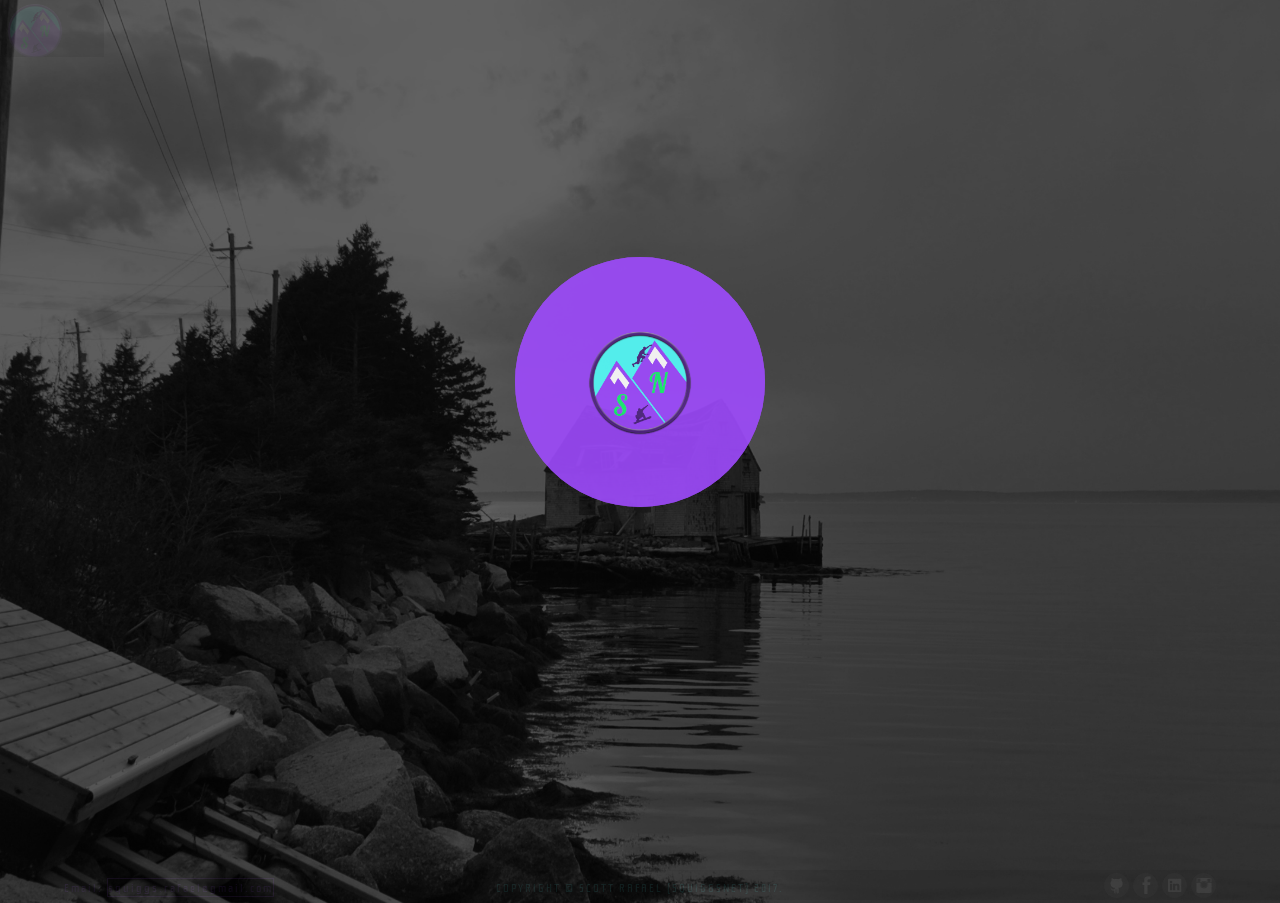
==== commit 736d5b4f: "new projects, styling, responsice all implemented." ====
--- a/apps/index.html
+++ b/apps/index.html
@@ -54,7 +54,7 @@
 					<div class="main">
 						<h1>APPS</h1>
 						<h2>by: <span  class="by_SN">SquiggsNet</span></h2>
-						<!--<p class="disclaimer mobile">*Swipe projects left or right to navigate through projects. Select a project to learn more, view code, or interact with the site itself.</p>-->
+						<p class="disclaimer mobile">*This page is best viewed on a larger screen.</p>
 						<div class="screenshot_container">
 							<div class="app_screenshot">
 								<img class="ss bootstrap css3 html5 jquery laravel mvc mysql php vcs" src="images/lab_management_app.jpg" id="lab" alt="Laboratory Management App Screenshot">
@@ -196,118 +196,117 @@
 									</form>-->
 								</div>
 							</div>
-
-							<div id="buttons">
-								<form action="http://scottrafael.com/">
-									<button type="submit" class="whole" id="big_btn">ScottRafael.com</button>
-								</form>
-							</div>
 						</div>
 					</div>
 					<div class="sidebar">
-							<h3>Filter:</h3>
-								
-							<ul id="filter">
-								<div>
-								<li id="ajax">AJAX</li>
-								<li id="angular1">ANGULAR1</li>
-								<li id="api">API</li>
-								<li id="asp">ASP.NET</li>
-								<li id="bootstrap">BOOTSTRAP</li>
-								<li id="cordova">CORDOVA</li>
-								<li id="css3">CSS3</li>
-								<li id="ember">EMBER</li>
-								<li id="html5">HTML5</li>
-								<li id="ionic">IONIC</li>
-								<li id="javascript">JAVASCRIPT</li>
-								<li id="jquery">JQUERY</li>
-								<li id="laravel">LARAVEL</li>
-								<li id="mvc">MVC</li>
-								<li id="mysql">MYSQL</li>
-								<li id="nosql">NOSQL</li>
-								<li id="php">PHP</li>
-								<li id="react">REACT</li>
-								<li id="rubyrails">RUBY ON RAILS</li>
-								<li id="sqlite">SQLITE</li>
-								<li id="vcs">VCS</li>
-								</div>
-								<li id="clear_filter">Clear Filter</li>
-							</ul>
-							<p class="disclaimer desktop">*hover over a project for a link to the App, view the code on GitHub, or learn to learn more.</p>
-							<div class="app_info">
-								<h3 class="title" id="title_course_map">NSCC Course Map App</h3>
-								<div class="description" id="desc_course_map">
-									<p>Originally inspired by the work experience program and thinking of a means of which to track the ammount of time logged on a particular project.</p>
-									<p>This app which is ongoing development is seeing it's early stages of general project creation and management as well as implementing a means to track work sessions</p>
-									<p>The possibilities to expand on this app can be endless as many usefull additions can be made. (creation of planning documention, tracking charts, and more.)</p>
-								</div>
-
-								<h3 class="title" id="title_project_man">Project Management App</h3>
-								<div class="description" id="desc_project_man">
-									<p>Created as an ongoing class project, this app was created as a means to view and manage NSCC IT Campus course curriculum.</p>
-									<p>This was accomplished by creating a web application accessible via any web browser.</p>
-									<p>From there an api was created to serve up the stored course information, which could then be consummed by the mobile app created using cordova.</p>
-								</div>
-
-								<h3 class="title" id="title_portfolio">Portfolio - Scott Rafael</h3>
-								<div class="description" id="desc_portfolio">
-									<p>More of a project then an app.</p>
-									<p>Here you will learn about me. My approach to coding, all that is squiggsnet, and future access to personally created media.</p>
-									<p>The code used on this site was primarily developped by myslef from scratch. This site along with the rest of the apps here serve as a library for me to reference for creating future projects.</p>
-								</div>
-
-								<h3 class="title" id="title_test_app">Concept Test App</h3>
-								<div class="description" id="desc_test_app">
-									<p>Having never used ember.js and being requested upon to determine how I would handle 3 tasks.</p>
-									<p>So I gave myself a crash course in ember using some online tutorials and got to the tasks at hand.</p>
-									<p>A sort of gift echange in which a gifter cannot give to someone of which they received from, determining an error in some previously established code, and taking a specifically formatted input and processing it and produce a reformatted output.</p>
-								</div>
-
-								<h3 class="title" id="title_single_page_blog">Single Page Blogger</h3>
-								<div class="description" id="desc_single_page_blog">
-									<p></p>
-									<p></p>
-									<p></p>
-								</div>
-
-								<h3 class="title" id="title_weather">Weather Forcast App</h3>
-								<div class="description" id="desc_weather">
-									<p></p>
-									<p></p>
-									<p></p>
-								</div>
-
-								<h3 class="title" id="title_transit">Transit Route App</h3>
-								<div class="description" id="desc_tranist">
-									<p></p>
-									<p></p>
-									<p></p>
-								</div>
-
-								<h3 class="title" id="title_lab">Laboratory App</h3>
-								<div class="description" id="desc_lab">
-									<p></p>
-									<p></p>
-									<p></p>
-								</div>
-
-								<h3 class="title" id="title_mastermind">Mastermind Game</h3>
-								<div class="description" id="desc_mastermind">
-									<p></p>
-									<p></p>
-									<p></p>
-								</div>
-
-								<h3 class="title" id="title_image_gallery">Image Gallery App</h3>
-								<div class="description" id="desc_gallery">
-									<p></p>
-									<p></p>
-									<p></p>
-								</div>
-
-
+						<h3>Filter:</h3>
+							
+						<ul id="filter">
+							<div>
+							<li id="ajax">AJAX</li>
+							<li id="angular1">ANGULAR1</li>
+							<li id="api">API</li>
+							<li id="asp">ASP.NET</li>
+							<li id="bootstrap">BOOTSTRAP</li>
+							<li id="cordova">CORDOVA</li>
+							<li id="css3">CSS3</li>
+							<li id="ember">EMBER</li>
+							<li id="html5">HTML5</li>
+							<li id="ionic">IONIC</li>
+							<li id="javascript">JAVASCRIPT</li>
+							<li id="jquery">JQUERY</li>
+							<li id="laravel">LARAVEL</li>
+							<li id="mvc">MVC</li>
+							<li id="mysql">MYSQL</li>
+							<li id="nosql">NOSQL</li>
+							<li id="php">PHP</li>
+							<li id="react">REACT</li>
+							<li id="rubyrails">RUBY ON RAILS</li>
+							<li id="sqlite">SQLITE</li>
+							<li id="vcs">VCS</li>
+							</div>
+							<li id="clear_filter">Clear Filter</li>
+						</ul>
+						<p class="disclaimer desktop">*hover over a project for a link to the App, view the code on GitHub, or learn to learn more.</p>
+						<div class="app_info">
+							<h3 class="title" id="title_course_map">NSCC Course Map App</h3>
+							<div class="description" id="desc_course_map">
+								<p>Created as an ongoing class project, this app was created as a means to view and manage NSCC IT Campus course curriculum.</p>
+								<p>This was accomplished by creating a web application accessible via any web browser.</p>
+								<p>From there an api was created to serve up the stored course information, which could then be consummed by the mobile app created using cordova.</p>
+							</div>
+
+							<h3 class="title" id="title_project_man">Project Management App</h3>
+							<div class="description" id="desc_project_man">
+								<p>Originally inspired by the work experience program and thinking of a means of which to track the ammount of time logged on a particular project.</p>
+								<p>This app which is still undergoing development is seeing it's early stages of general project creation and management as well as implementing a means to track work sessions</p>
+								<p>The possibilities to expand on this app can be endless as many usefull additions can be made. (creation of planning documention, tracking charts, and more.)</p>
+							</div>
+
+							<h3 class="title" id="title_portfolio">Portfolio - Scott Rafael</h3>
+							<div class="description" id="desc_portfolio">
+								<p>More of a project then an app.</p>
+								<p>Here you will learn about me. My approach to coding, all that is squiggsnet, and future access to personally created media.</p>
+								<p>The code used on this site was primarily developped by myslef from scratch. This site along with the rest of the apps here serve as a library for me to reference for creating future projects.</p>
+							</div>
+
+							<h3 class="title" id="title_test_app">Concept Test App</h3>
+							<div class="description" id="desc_test_app">
+								<p>Having never used ember.js and being requested upon to determine how I would handle 3 tasks.</p>
+								<p>So I gave myself a crash course in ember using some online tutorials and got to the tasks at hand.</p>
+								<p>A sort of gift echange in which a gifter cannot give to someone of which they received from, determining an error in some previously established code, and taking a specifically formatted input and processing it and produce a reformatted output.</p>
+							</div>
+
+							<h3 class="title" id="title_single_page_blog">Single Page Blogger</h3>
+							<div class="description" id="desc_single_page_blog">
+								<p>Created while take a Rich Internet Applications course.</p>
+								<p>This app was designed to demonstrate knowledge in Asynchronous JavaScript and XML, JQuery, and NoSQL.</p>
+								<p>Originally hosted with node.js on a local environment, the nosql database was later pushed to googles Firebase for app development for production purposes.</p>
+							</div>
+
+							<h3 class="title" id="title_weather">Weather Forcast App</h3>
+							<div class="description" id="desc_weather">
+								<p>This app was on of the first interactions I had communicating with an external API using AJAX.</p>
+								<p>Connecting to yahoo's weather API this app will provide a 3 day forcast for a desired location.</p>
+							</div>
+
+							<h3 class="title" id="title_transit">Transit Route App</h3>
+							<div class="description" id="desc_transit">
+								<p>Through google developer's Google Maps Directions API, this app will provide the user with the directions (using public transportation) between two locations for a desired time.</p>
+								<p>The API unfortunately is not set up for CORS thedrefor I have been unable to get it working for the generic user without the help of a google extension to provide the required headers.</p>
+								<p><a href="https://chrome.google.com/webstore/detail/allow-control-allow-origi/nlfbmbojpeacfghkpbjhddihlkkiljbi?hl=en">Allow-Control-Allow-Origin</a> is the extension that once installed will allow you to use trhe Transit Route App.</p>
+							</div>
+
+							<h3 class="title" id="title_lab">Laboratory App</h3>
+							<div class="description" id="desc_lab">
+								<!--<p>Unfortunatly access to all aspects of this app have been blocked until it can be reworked as it was designed for a client and has confidential information inside. Available shortly...</p>-->
+								<p>A combined effort this app was designed as a means to help manage the inventory of high profile supplies as well as manage and schedule procedures.</p>
+								<p>This app was designed with direct and frequent communication that allowed us to create a product that not only meats their requirements but blows their expectations out of the water.</p>
+								<p>By understanding the inventory management system in place we were able to provide streamlined ways of recording their data based on activites they perfom increasing effeciency in the lab.</p>
+							</div>
+
+							<h3 class="title" id="title_mastermind">Mastermind Game</h3>
+							<div class="description" id="desc_mastermind">
+								<p>This game was created as a joint effort between a classmate and I with a focus on collaboration while accomplishing a goal.</p>
+								<p>Based off the game mastermind in which the user has only a set ammount of attempts to uncover the color combination to disarm the bomb.</p>
+								<p>Results: Black pegs are given for each peg that is a correct color in a correct location. White pegs are given for each peg that is of correct color but in the wrong location.</p>
+							</div>
+
+							<h3 class="title" id="title_image_gallery">Image Gallery App</h3>
+							<div class="description" id="desc_image_gallery">
+								<p>This app provides a user with a means to store locations and descriptions of desired images.</p>
+								<p>Upon discovering a photo the user inserts the link along with a Title and a brief description of the image to ber stored in the app.</p>
+								<p>Should the link change or the user wishes to modify the Title or descriptionm, they are able to do so live in the app.</p>
 							</div>
 						</div>
+					</div>
+					<div class="main">
+						<div id="buttons">
+							<form action="http://scottrafael.com/">
+								<button type="submit" class="whole" id="big_btn">ScottRafael.com</button>
+							</form>
+						</div>
+					</div>
 				</section>
 			</div>
 			<footer>
--- a/apps/css/main_styles.css
+++ b/apps/css/main_styles.css
@@ -49,11 +49,13 @@
 .main{
 	float: left;
 	width: 78%;
+	transition: all .5s;
 }
 
 .sidebar{
 	float: right;
 	width: 20%;
+	transition: all .5s;
 }
 
 *,
@@ -124,10 +126,6 @@
 
 nav.head li.icon {display: none;}
 
-.mobile{
-    display: none;
-  }
-
 h1 {
 	text-align: center;
 	font-size: 80px;
@@ -153,7 +151,7 @@
 }
 
 .disclaimer {
-	margin: 50px 0 0 0;
+	margin: 100px 0 0 0;
 	font-size: 14px;
 	transition: all .5s;
 }
@@ -236,7 +234,7 @@
 	margin-top: -25px;
 	/*margin-bottom: 50px;*/
     width: 100%;
-    padding: 10px 0 10px 0;
+    padding: 0;
 	font-size: 12px;
 	line-height: 15px;
 	color: rgb(85,252,249);
@@ -259,8 +257,26 @@
 }
 
 #clear_filter{
-	margin-top: 20px;
-}
+	text-align: center;
+	width: 100%;
+}
+
+.title{
+	margin: 0;
+}
+
+.description{
+	padding-bottom: 30px;
+}
+
+.app_info a{
+	background-color: rgb(26,241,113);
+}
+
+.mobile{
+		margin: 0;
+    display: none;
+  }
 
 footer{
 	background-color: rgba(0,0,0,0.8);
@@ -442,6 +458,14 @@
 	  width: 90%;
   }
 
+	.main{
+		width: 73%;
+	}
+
+	.sidebar{
+		width: 25%;
+	}
+
   #logo img{
     width: 60px;
   } 
@@ -508,8 +532,17 @@
 		padding-right: 10px;
 	}
 
+	.main{
+		width: 68%;
+	}
+
+	.sidebar{
+		width: 30%;
+	}
+
 	.app_screenshot {
 		padding: 4px;
+		width: 25%;
 	}
 
 	.app_screenshot h1 {
@@ -550,20 +583,26 @@
 }
 
 @media screen and (max-width: 1100px) {
-  .mobile{
-    display: block;
-  }
-
-  .desktop{
-	  display: none;
-  }
+  
 }
 
 @media screen and (max-width: 1000px) {
+
+	.main{
+	width: 58%;
+}
+
+.sidebar{
+	width: 40%;
+}
 
   h1{
     font-size: 40px;
   }
+
+	h3 {
+		margin: 50px 0 40px 0;
+	}
 
   p{
     font-size: 18px;
@@ -623,9 +662,41 @@
     position: relative;
     margin: 200px 0 110px 0;
   }*/
+
+	.main{
+		width: 53%;
+	}
+
+	.sidebar{
+		width: 45%;
+	}
+
+	.app_screenshot {
+		width: 50%;
+	}
+
+	#buttons{
+		width: 100%;
+	}
 }
 
 @media screen and (max-width: 600px) {
+
+	.mobile{
+    display: block;
+  }
+
+	.main{
+		width: 100%;
+	}
+
+	.sidebar{
+		width: 100%;
+	}
+
+	.app_screenshot {
+		width: 33.3%;
+	}
 
   nav.head ul li {
    	padding-right: 10px;	
@@ -636,6 +707,18 @@
     padding-right: 2px;
   }
 
+	h3{
+		margin: 0;
+	}
+
+	#filter{
+		margin: 0;
+	}
+
+	.disclaimer{
+		margin-top:10px;
+	}
+
    #home_image{
     width: 300px;
   }
@@ -653,6 +736,6 @@
   }
 
   #buttons {
-    margin: 115px 0 110px 0;
+    margin: 30px 0 110px 0;
   }
 }